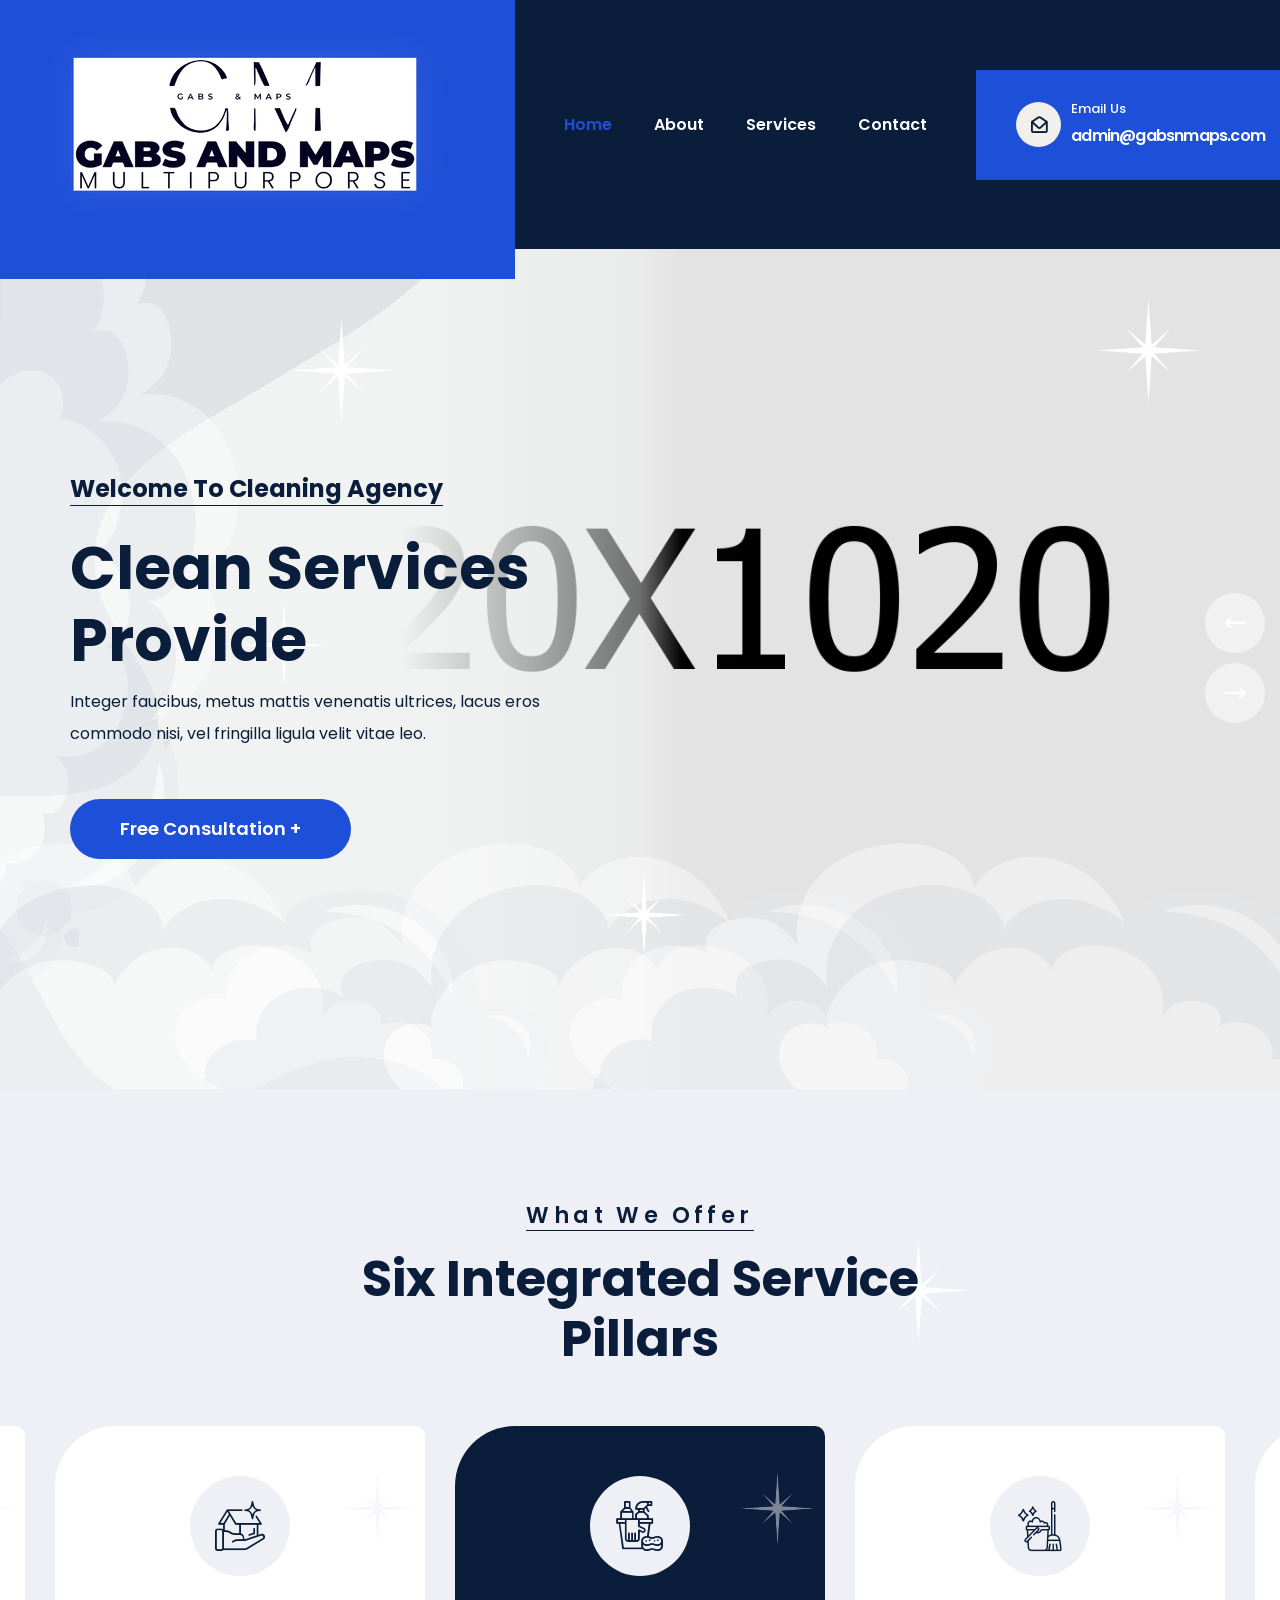
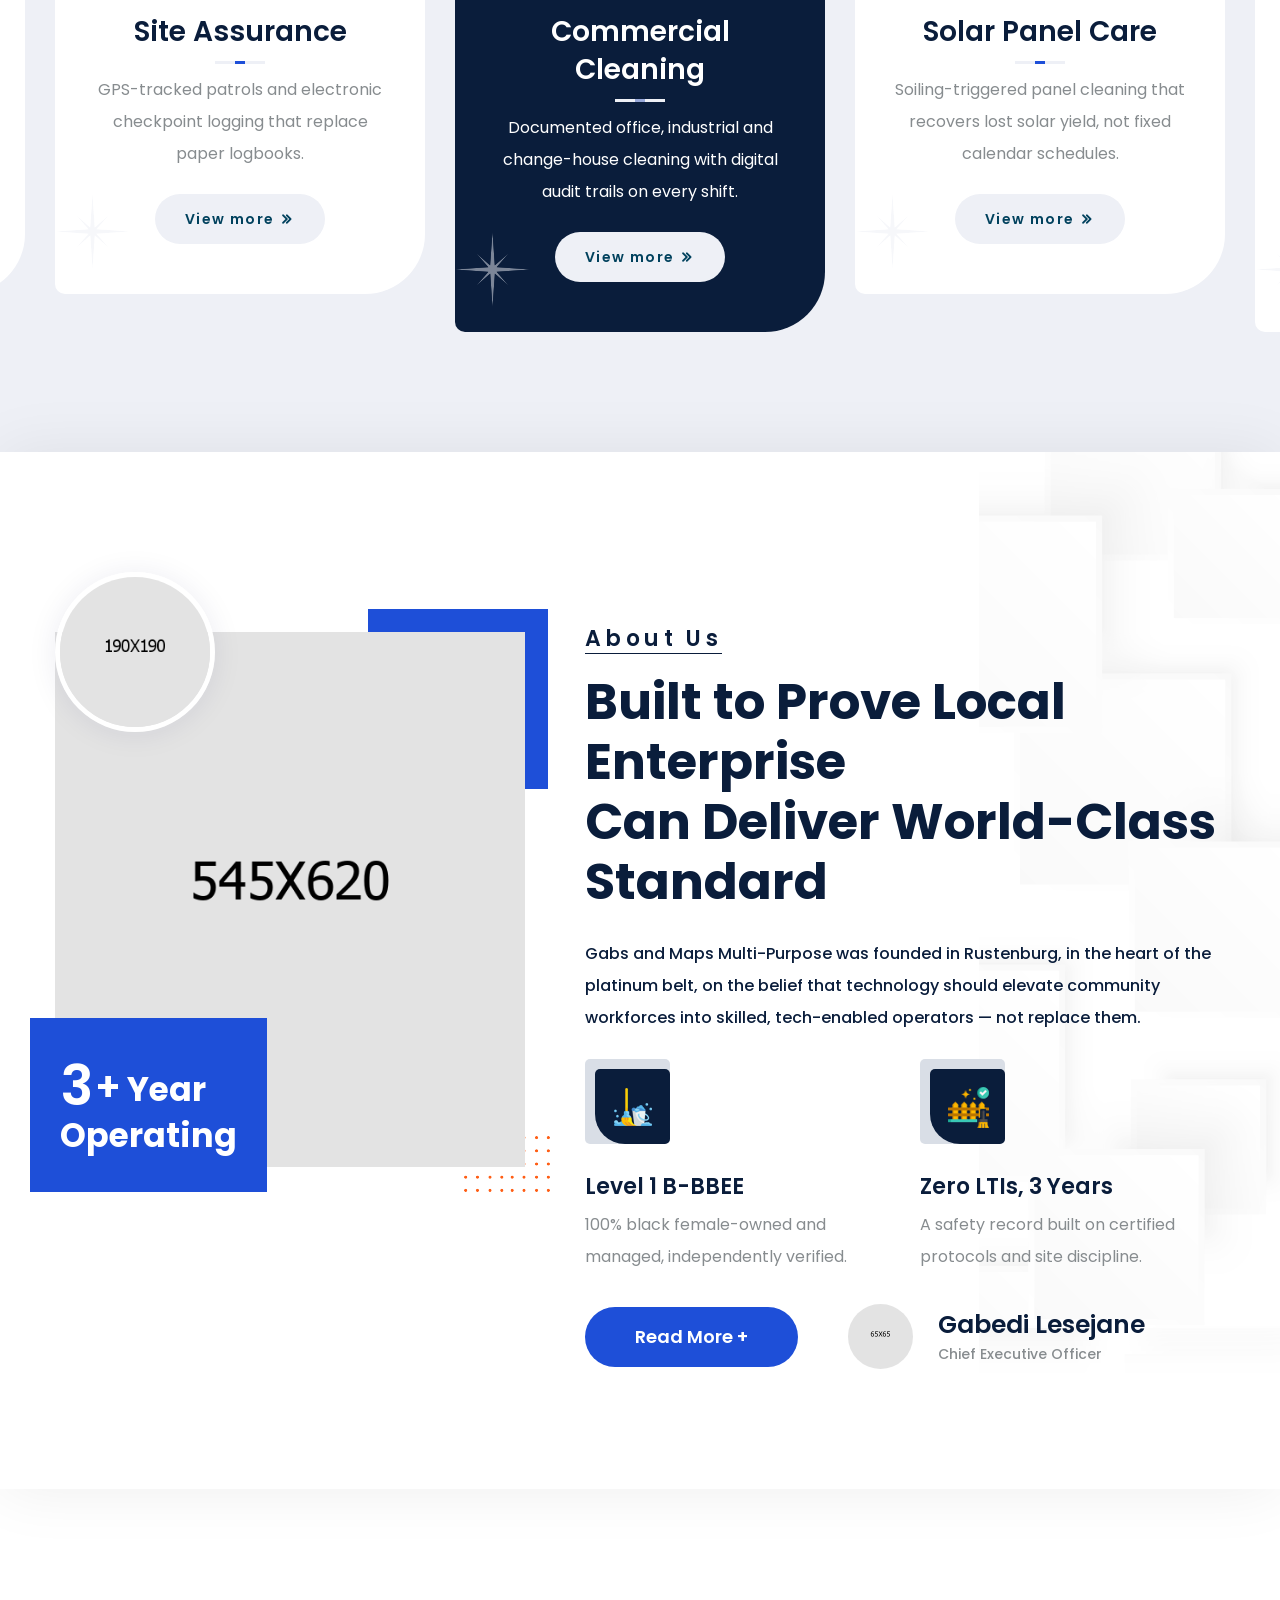
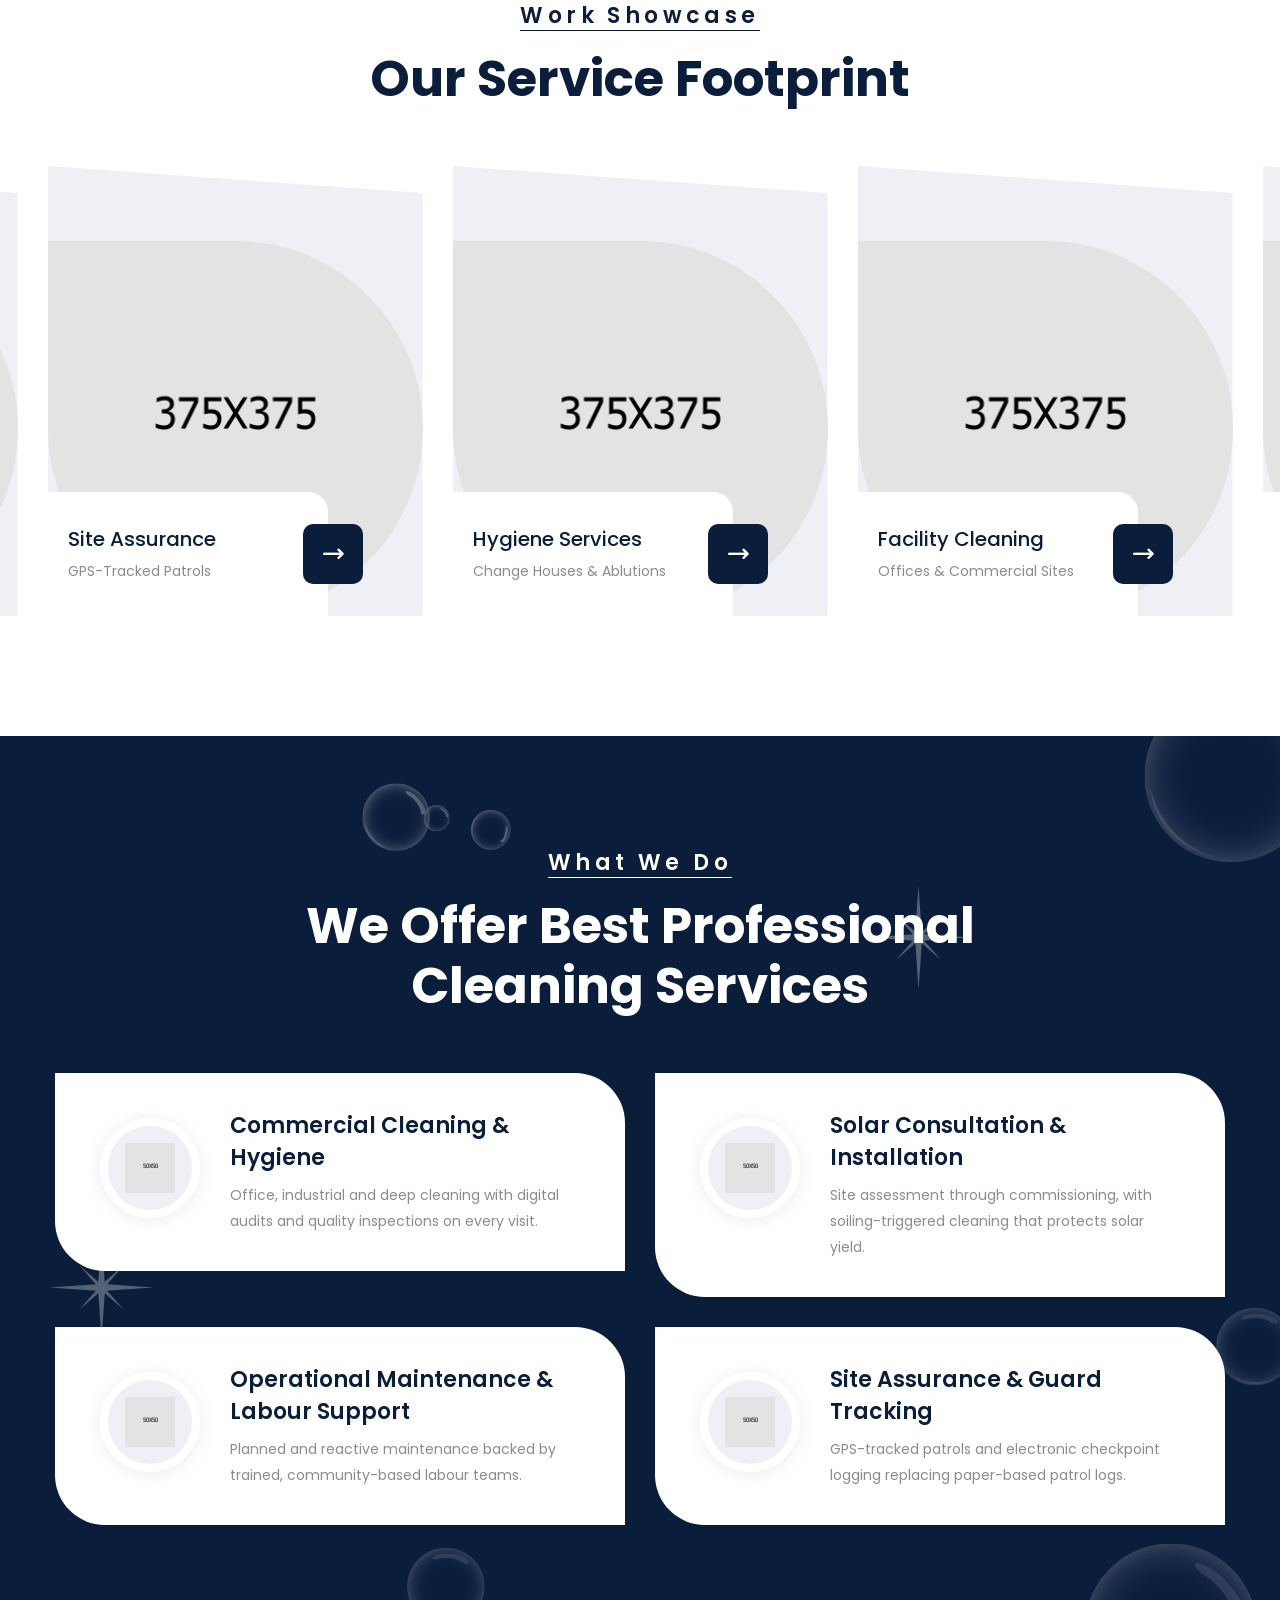
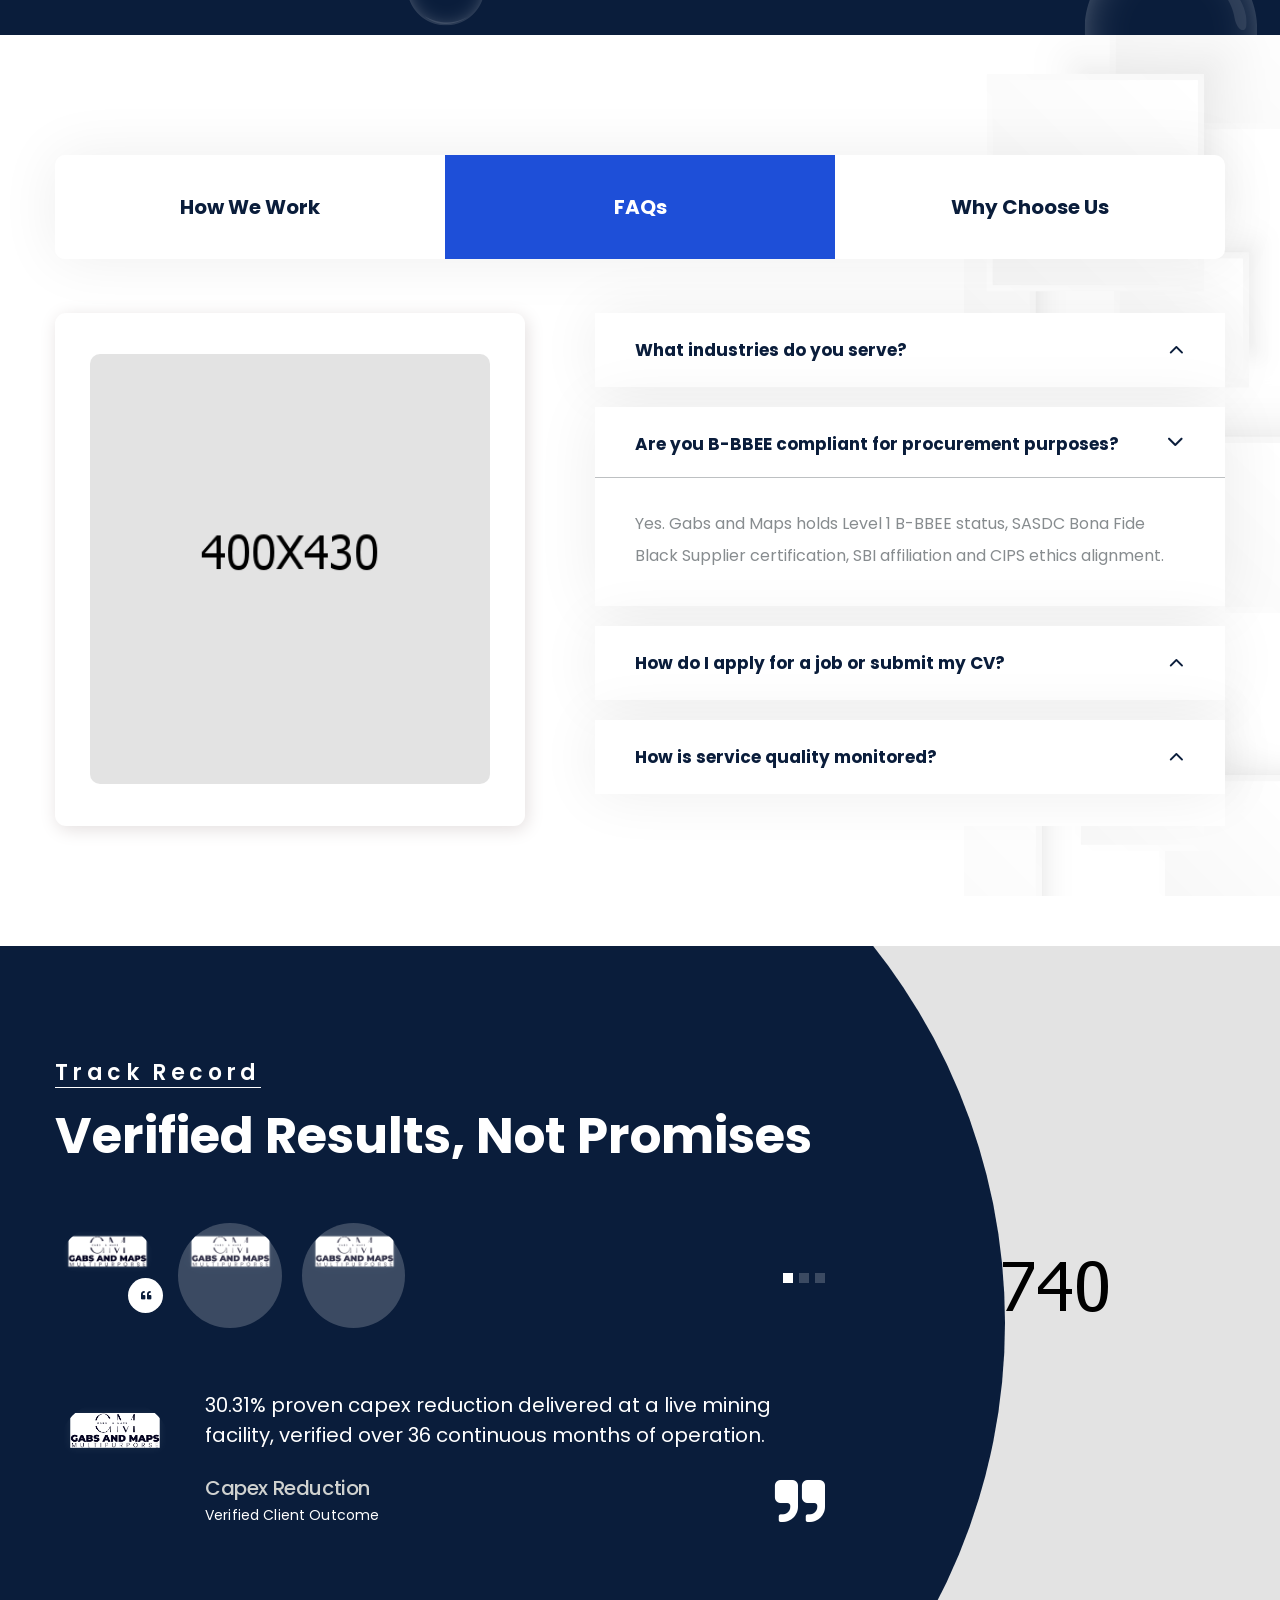
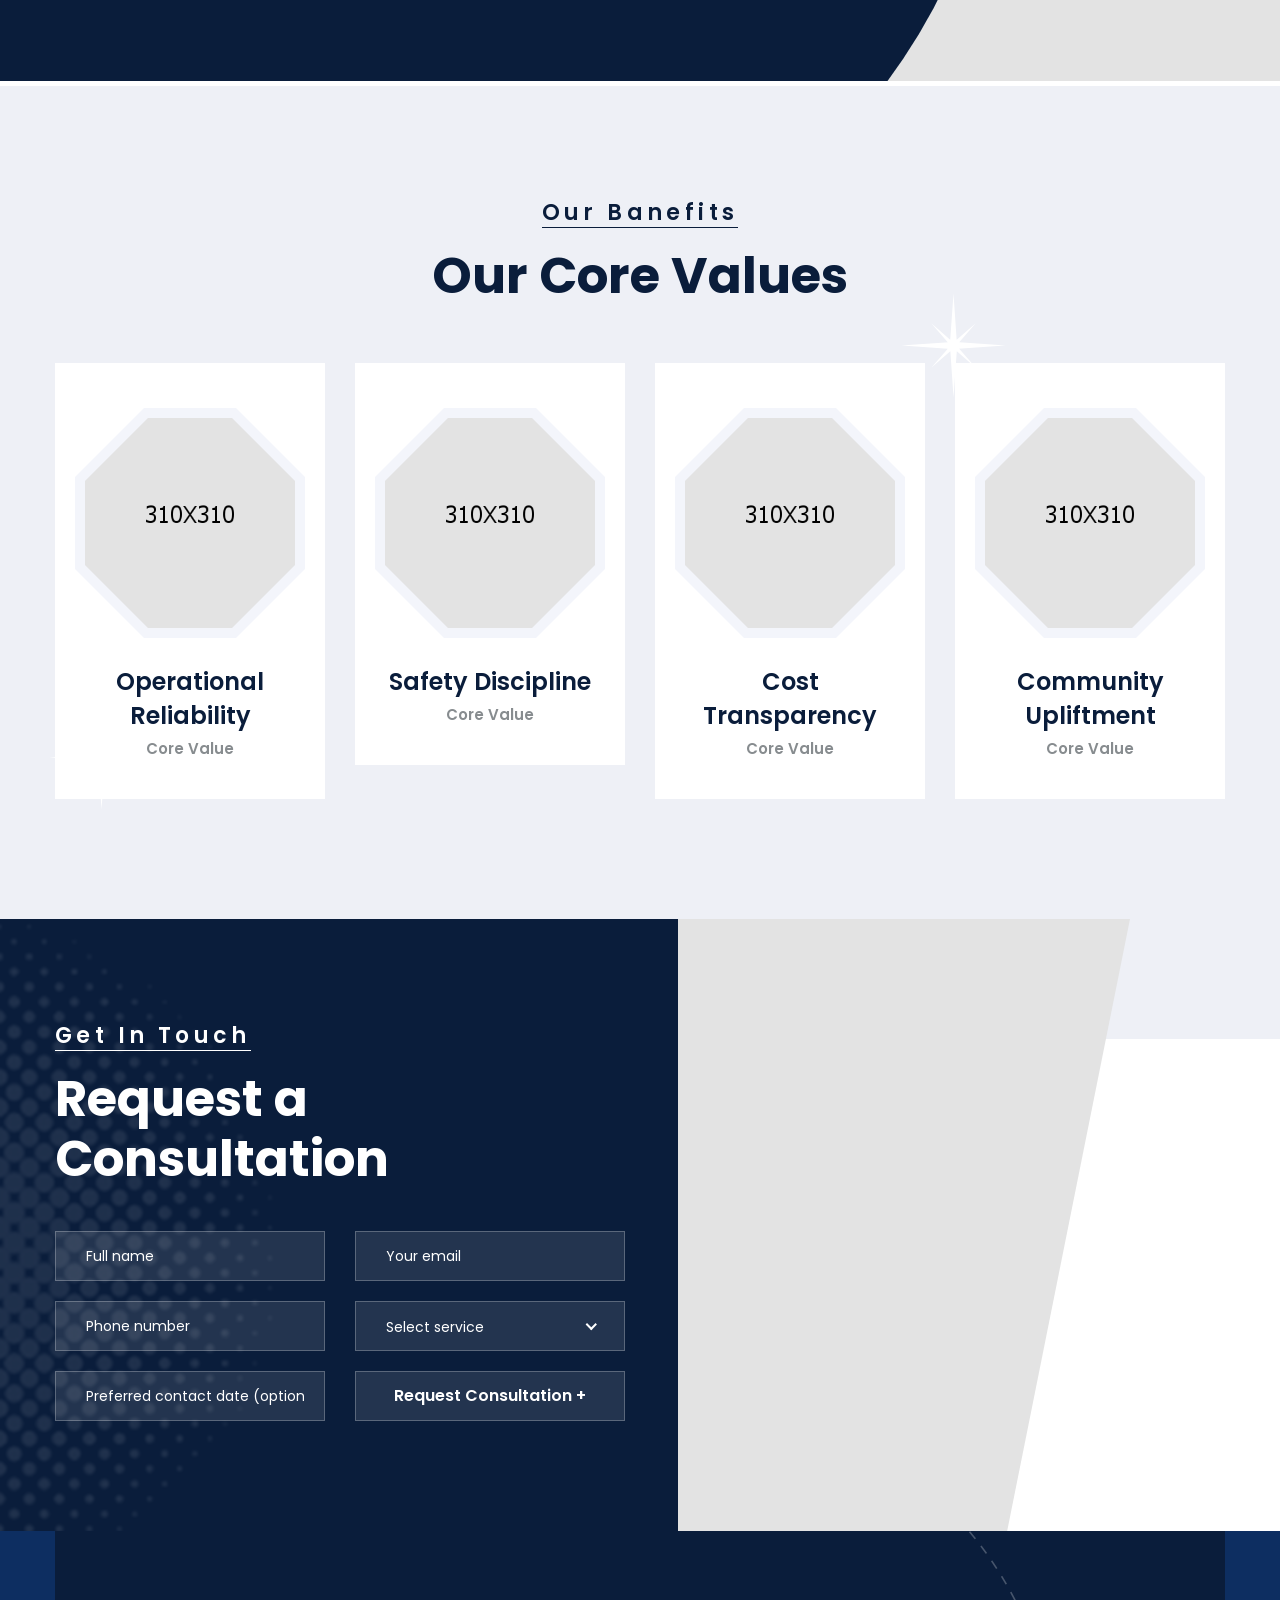
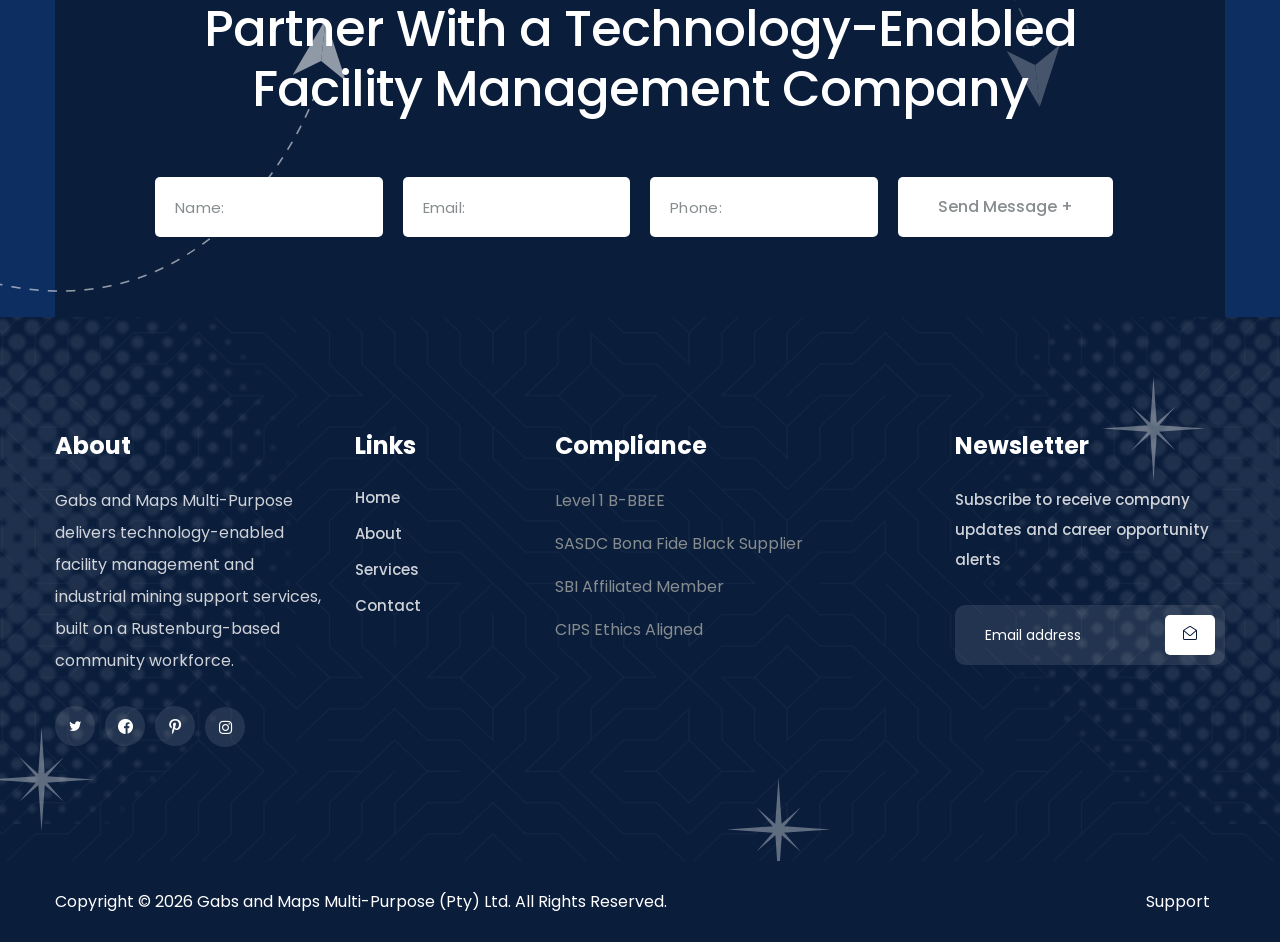
==== index.html @ ca990e1d "Initial commit: Gabs and Maps site Co-Authored-By: Claude Sonnet 5 <noreply@anthropic.com>" ====
<!DOCTYPE html>
<html lang="en">

<head>
    <meta charset="UTF-8" />
    <meta name="viewport" content="width=device-width, initial-scale=1.0" />
    <title>Gabs and Maps Multi-Purpose | Technology-Enabled Facility Management & Industrial Mining Services</title>
    <!-- Favicons Icons -->
    <link rel="apple-touch-icon" sizes="180x180" href="assets/images/favicons/apple-touch-icon.png" />
    <link rel="icon" type="image/png" sizes="32x32" href="assets/images/favicons/favicon-32x32.png" />
    <link rel="icon" type="image/png" sizes="16x16" href="assets/images/favicons/favicon-16x16.png" />
    <link rel="manifest" href="assets/images/favicons/site.webmanifest" />
    <meta name="description" content="Gabs and Maps Multi-Purpose (Pty) Ltd delivers technology-enabled facility management, industrial mining support, commercial cleaning, solar and security services from Rustenburg, South Africa." />

    <!-- fonts -->
    <link
        href="https://fonts.googleapis.com/css2?family=Open+Sans:ital,wght@0,300;0,400;0,500;0,600;0,700;0,800;1,300;1,400;1,500;1,600;1,700;1,800&family=Poppins:ital,wght@0,100;0,200;0,300;0,400;0,500;0,600;0,700;0,800;0,900;1,100;1,200;1,300;1,400;1,500;1,600;1,700;1,800;1,900&display=swap"
        rel="stylesheet">

    <link rel="stylesheet" href="assets/vendors/animate/animate.min.css" />
    <link rel="stylesheet" href="assets/vendors/animate/custom-animate.css" />
    <link rel="stylesheet" href="assets/vendors/bootstrap/css/bootstrap.min.css" />
    <link rel="stylesheet" href="assets/vendors/bootstrap-select/css/bootstrap-select.min.css" />
    <link rel="stylesheet" href="assets/vendors/bxslider/jquery.bxslider.css" />
    <link rel="stylesheet" href="assets/vendors/fontawesome/css/all.min.css" />
    <link rel="stylesheet" href="assets/vendors/jquery-magnific-popup/jquery.magnific-popup.css" />
    <link rel="stylesheet" href="assets/vendors/jquery-ui/jquery-ui.css" />
    <link rel="stylesheet" href="assets/vendors/nice-select/nice-select.css" />
    <link rel="stylesheet" href="assets/vendors/nouislider/nouislider.min.css" />
    <link rel="stylesheet" href="assets/vendors/nouislider/nouislider.pips.css" />
    <link rel="stylesheet" href="assets/vendors/odometer/odometer.min.css" />
    <link rel="stylesheet" href="assets/vendors/owl-carousel/owl.carousel.min.css" />
    <link rel="stylesheet" href="assets/vendors/owl-carousel/owl.theme.default.min.css" />
    <link rel="stylesheet" href="assets/vendors/swiper/swiper.min.css" />
    <link rel="stylesheet" href="assets/vendors/timepicker/timePicker.css" />
    <link rel="stylesheet" href="assets/vendors/tiny-slider/tiny-slider.min.css" />
    <link rel="stylesheet" href="assets/vendors/vegas/vegas.min.css" />
    <link rel="stylesheet" href="assets/vendors/thm-icons/style.css">
    <link rel="stylesheet" href="assets/vendors/slick-slider/slick.css">
    <link rel="stylesheet" href="assets/vendors/language-switcher/polyglot-language-switcher.css">

    <!-- template styles -->
    <link rel="stylesheet" href="assets/css/style.css" />
    <link rel="stylesheet" href="assets/css/responsive.css" />
    <link rel="stylesheet" href="assets/css/color-gabs.css" />

</head>


<body>

    <!-- Start Preloader -->
    <div class="loader-wrap">
        <div class="preloader">
            <div class="preloader-close">x</div>
            <div id="handle-preloader" class="handle-preloader">
                <div class="animation-preloader">
                    <div class="spinner"></div>
                    <div class="txt-loading">
                        <span data-text-preloader="g" class="letters-loading">
                            g
                        </span>
                        <span data-text-preloader="a" class="letters-loading">
                            a
                        </span>
                        <span data-text-preloader="t" class="letters-loading">
                            t
                        </span>
                        <span data-text-preloader="r" class="letters-loading">
                            r
                        </span>
                        <span data-text-preloader="e" class="letters-loading">
                            e
                        </span>
                    </div>
                </div>
            </div>
        </div>
    </div>
    <!-- End Preloader -->


    <div class="page-wrapper">
        <!--Start Main Header Two-->
        <header class="main-header main-header-two">
            <div class="main-header-two__inner">

                <nav class="main-menu main-menu-one">
                    <div class="main-menu__wrapper clearfix">
                        <div class="auto-container">
                            <div class="main-menu__wrapper-inner">


                                <div class="main-header-two__left">
                                    <div class="logo-box-two">
                                        <a href="index.html">
                                            <img src="assets/images/resources/logo-1.png" alt="Gabs and Maps Multi-Purpose" title="">
                                        </a>
                                    </div>

                                    <div class="header-search-box">
                                        <a href="#" class="main-menu__search search-toggler icon-search">
                                        </a>
                                    </div>

                                    <div class="header-one-social-links">
                                        <ul>
                                            <li><a href="#"><span class="fab fa-twitter"></span></a></li>
                                            <li><a href="#"><span class="fab fa-facebook"></span></a></li>
                                            <li><a href="#"><span class="fab fa-pinterest"></span></a></li>
                                            <li><a href="#"><span class="fab fa-instagram"></span></a>
                                            </li>
                                        </ul>
                                    </div>
                                </div>

                                <div class="main-header-two__middle">
                                    <div class="main-menu-box">
                                        <a href="#" class="mobile-nav__toggler">
                                            <i class="fa fa-bars"></i>
                                        </a>

                                        <ul class="main-menu__list">
                                            <li class="current"><a href="index.html">Home</a></li>
                                            <li><a href="about.html">About</a></li>
                                            <li><a href="services.html">Services</a></li>
                                            <li><a href="contact.html">Contact</a></li>
                                        </ul>
                                    </div>
                                </div>

                                <div class="main-header-two__right">
                                    <div class="contact-box">
                                        <div class="icon">
                                            <span class="icon-open-mail"></span>
                                        </div>
                                        <div class="text">
                                            <p>Email Us</p>
                                            <a href="mailto:admin@gabsnmaps.com">admin@gabsnmaps.com</a>
                                        </div>
                                    </div>
                                </div>

                            </div>
                        </div>
                    </div>
                </nav>

            </div>
        </header>
        <!--End Main Header Two-->


        <div class="stricky-header stricky-header--two stricked-menu main-menu">
            <div class="sticky-header__content"></div><!-- /.sticky-header__content -->
        </div><!-- /.stricky-header -->


        <!--Start Main Slider -->
        <section class="main-slider main-slider-two">
            <div class="swiper-container thm-swiper__slider" data-swiper-options='{"slidesPerView": 1, "loop": true,
                "effect": "fade",
                "pagination": {
                "el": "#main-slider-pagination",
                "type": "bullets",
                "clickable": true
                },
                "navigation": {
                "nextEl": "#main-slider__swiper-button-next",
                "prevEl": "#main-slider__swiper-button-prev"
                },
                "autoplay": {
                "delay": 5000
                }}'>
                <div class="swiper-wrapper">

                    <!--Start Main Slider Two-->
                    <div class="swiper-slide">
                        <div class="image-layer"
                            style="background-image:url(assets/images/slides/main-slider-v2-img1.jpg)">
                        </div>
                        <div class="shape1"><img src="assets/images/shapes/main-slider-v2-shape1.png" alt="#"></div>
                        <div class="shape2"><img src="assets/images/shapes/main-slider-v2-shape2.png" alt="#"></div>
                        <div class="shape3"><img src="assets/images/shapes/main-slider-v2-shape3.png" alt="#"></div>
                        <div class="shape4"><img src="assets/images/shapes/main-slider-v2-shape3.png" alt="#"></div>
                        <div class="shape5"><img src="assets/images/shapes/main-slider-v2-shape3.png" alt="#"></div>
                        <div class="shape6 rotate-me"><img src="assets/images/shapes/thm-shape1.png" alt="#"></div>
                        <div class="shape7 rotate-me"><img src="assets/images/shapes/main-slider-v2-shape4.png" alt="#">
                        </div>
                        <div class="shape8 rotate-me"><img src="assets/images/shapes/main-slider-v2-shape4.png" alt="#">
                        </div>
                        <div class="shape9 rotate-me"><img src="assets/images/shapes/thm-shape1.png" alt="#"></div>
                        <div class="container">
                            <div class="main-slider-two__content">
                                <div class="tagline">
                                    <p>Welcome To Cleaning Agency</p>
                                </div>
                                <div class="title">
                                    <h2>Clean Services <br> Provide </h2>
                                </div>
                                <div class="text">
                                    <p>Integer faucibus, metus mattis venenatis ultrices, lacus eros <br> commodo nisi,
                                        vel
                                        fringilla ligula velit vitae leo.</p>
                                </div>
                                <div class="btn-box">
                                    <a class="thm-btn" href="contact.html">
                                        <span class="txt">Free Consultation +</span>
                                    </a>
                                </div>
                            </div>
                        </div>
                    </div>
                    <!--End Main Slider Two-->

                    <!--Start Main Slider Two-->
                    <div class="swiper-slide">
                        <div class="image-layer"
                            style="background-image:url(assets/images/slides/main-slider-v2-img2.jpg)">
                        </div>
                        <div class="shape1"><img src="assets/images/shapes/main-slider-v2-shape1.png" alt="#"></div>
                        <div class="shape2"><img src="assets/images/shapes/main-slider-v2-shape2.png" alt="#"></div>
                        <div class="shape3"><img src="assets/images/shapes/main-slider-v2-shape3.png" alt="#"></div>
                        <div class="shape4"><img src="assets/images/shapes/main-slider-v2-shape3.png" alt="#"></div>
                        <div class="shape5"><img src="assets/images/shapes/main-slider-v2-shape3.png" alt="#"></div>
                        <div class="shape6 rotate-me"><img src="assets/images/shapes/thm-shape1.png" alt="#"></div>
                        <div class="shape7 rotate-me"><img src="assets/images/shapes/main-slider-v2-shape4.png" alt="#">
                        </div>
                        <div class="shape8 rotate-me"><img src="assets/images/shapes/main-slider-v2-shape4.png" alt="#">
                        </div>
                        <div class="shape9 rotate-me"><img src="assets/images/shapes/thm-shape1.png" alt="#"></div>
                        <div class="container">
                            <div class="main-slider-two__content">
                                <div class="tagline">
                                    <p>Welcome To Cleaning Agency</p>
                                </div>
                                <div class="title">
                                    <h2>Clean Services <br> Provide </h2>
                                </div>
                                <div class="text">
                                    <p>Integer faucibus, metus mattis venenatis ultrices, lacus eros <br> commodo nisi,
                                        vel
                                        fringilla ligula velit vitae leo.</p>
                                </div>
                                <div class="btn-box">
                                    <a class="thm-btn" href="contact.html">
                                        <span class="txt">Free Consultation +</span>
                                    </a>
                                </div>
                            </div>
                        </div>
                    </div>
                    <!--End Main Slider Two-->

                    <!--Start Main Slider Two-->
                    <div class="swiper-slide">
                        <div class="image-layer"
                            style="background-image:url(assets/images/slides/main-slider-v2-img1.jpg)">
                        </div>
                        <div class="shape1"><img src="assets/images/shapes/main-slider-v2-shape1.png" alt="#"></div>
                        <div class="shape2"><img src="assets/images/shapes/main-slider-v2-shape2.png" alt="#"></div>
                        <div class="shape3"><img src="assets/images/shapes/main-slider-v2-shape3.png" alt="#"></div>
                        <div class="shape4"><img src="assets/images/shapes/main-slider-v2-shape3.png" alt="#"></div>
                        <div class="shape5"><img src="assets/images/shapes/main-slider-v2-shape3.png" alt="#"></div>
                        <div class="shape6 rotate-me"><img src="assets/images/shapes/thm-shape1.png" alt="#"></div>
                        <div class="shape7 rotate-me"><img src="assets/images/shapes/main-slider-v2-shape4.png" alt="#">
                        </div>
                        <div class="shape8 rotate-me"><img src="assets/images/shapes/main-slider-v2-shape4.png" alt="#">
                        </div>
                        <div class="shape9 rotate-me"><img src="assets/images/shapes/thm-shape1.png" alt="#"></div>
                        <div class="container">
                            <div class="main-slider-two__content">
                                <div class="tagline">
                                    <p>Welcome To Cleaning Agency</p>
                                </div>
                                <div class="title">
                                    <h2>Clean Services <br> Provide </h2>
                                </div>
                                <div class="text">
                                    <p>Integer faucibus, metus mattis venenatis ultrices, lacus eros <br> commodo nisi,
                                        vel
                                        fringilla ligula velit vitae leo.</p>
                                </div>
                                <div class="btn-box">
                                    <a class="thm-btn" href="contact.html">
                                        <span class="txt">Free Consultation +</span>
                                    </a>
                                </div>
                            </div>
                        </div>
                    </div>
                    <!--End Main Slider Two-->
                </div>

                <!-- If we need navigation buttons -->
                <div class="main-slider-two__nav">
                    <div class="swiper-button-prev" id="main-slider__swiper-button-next">
                        <i class="icon-left-arrow"></i>
                    </div>
                    <div class="swiper-button-next" id="main-slider__swiper-button-prev">
                        <i class="icon-right-arrow"></i>
                    </div>
                </div>
            </div>
        </section>
        <!--End Main Slider-->


        <!--Start Feature Three-->
        <section class="feature-three">
            <div class="shape1"><img src="assets/images/shapes/thm-shape1.png" alt="#"></div>
            <div class="container-fluid">
                <div class="sec-title text-center">
                    <div class="sub-title">
                        <div class="text">
                            <span>What We Offer</span>
                        </div>
                    </div>
                    <h2>Six Integrated Service <br> Pillars</h2>
                </div>

                <div class="row">
                    <div class="col-xl-12">
                        <div class="features-three__inner">

                            <div class="owl-carousel owl-theme thm-owl__carousel feature-three__carousel"
                                data-owl-options='{
                                "loop": true,
                                "autoplay": true,
                                "margin": 30,
                                "nav": false,
                                "dots": false,
                                "smartSpeed": 500,
                                "autoplayTimeout": 10000,
                                "navText": ["<span class=\"fa fa-angle-left\"></span>","<span class=\"fa fa-angle-right\"></span>"],
                                "responsive": {
                                        "0": {
                                            "items": 1
                                        },
                                        "768": {
                                            "items": 1
                                        },
                                        "992": {
                                            "items": 1
                                        },
                                        "1200": {
                                            "items": 1
                                        }
                                    }
                                }'>


                                <!--Start Feature Three Single-->
                                <div class="feature-three__single text-center">
                                    <div class="shape1"><img src="assets/images/shapes/thm-shape2.png" alt="#"></div>
                                    <div class="shape2"><img src="assets/images/shapes/thm-shape2.png" alt="#"></div>
                                    <div class="feature-three__single-icon">
                                        <span class="icon-cleaning-1"></span>
                                    </div>
                                    <h2><a href="services.html">Commercial Cleaning</a></h2>
                                    <div class="border-box"></div>
                                    <p>Documented office, industrial and change-house cleaning with digital audit trails on every shift.</p>
                                    <div class="btn-box">
                                        <a href="services.html">View more <span class="icon-right"></span></a>
                                    </div>
                                </div>
                                <!--End Feature Three Single-->

                                <!--Start Feature Three Single-->
                                <div class="feature-three__single text-center">
                                    <div class="shape1"><img src="assets/images/shapes/thm-shape2.png" alt="#"></div>
                                    <div class="shape2"><img src="assets/images/shapes/thm-shape2.png" alt="#"></div>
                                    <div class="feature-three__single-icon">
                                        <span class="icon-oosouji"></span>
                                    </div>
                                    <h2><a href="services.html">Solar Panel Care</a></h2>
                                    <div class="border-box"></div>
                                    <p>Soiling-triggered panel cleaning that recovers lost solar yield, not fixed calendar schedules.</p>
                                    <div class="btn-box">
                                        <a href="services.html">View more <span class="icon-right"></span></a>
                                    </div>
                                </div>
                                <!--End Feature Three Single-->


                                <!--Start Feature Three Single-->
                                <div class="feature-three__single text-center">
                                    <div class="shape1"><img src="assets/images/shapes/thm-shape2.png" alt="#"></div>
                                    <div class="shape2"><img src="assets/images/shapes/thm-shape2.png" alt="#"></div>
                                    <div class="feature-three__single-icon">
                                        <span class="icon-house"></span>
                                    </div>
                                    <h2><a href="services.html">Facility Maintenance</a></h2>
                                    <div class="border-box"></div>
                                    <p>Planned and reactive maintenance backed by trained, community-based labour teams.</p>
                                    <div class="btn-box">
                                        <a href="services.html">View more <span class="icon-right"></span></a>
                                    </div>
                                </div>
                                <!--End Feature Three Single-->


                                <!--Start Feature Three Single-->
                                <div class="feature-three__single text-center">
                                    <div class="shape1"><img src="assets/images/shapes/thm-shape2.png" alt="#"></div>
                                    <div class="shape2"><img src="assets/images/shapes/thm-shape2.png" alt="#"></div>
                                    <div class="feature-three__single-icon">
                                        <span class="icon-mop"></span>
                                    </div>
                                    <h2><a href="services.html">Industrial Laundry</a></h2>
                                    <div class="border-box"></div>
                                    <p>PPE and workwear laundry treated as a safety asset, tracked garment by garment.</p>
                                    <div class="btn-box">
                                        <a href="services.html">View more <span class="icon-right"></span></a>
                                    </div>
                                </div>
                                <!--End Feature Three Single-->


                                <!--Start Feature Three Single-->
                                <div class="feature-three__single text-center">
                                    <div class="shape1"><img src="assets/images/shapes/thm-shape2.png" alt="#"></div>
                                    <div class="shape2"><img src="assets/images/shapes/thm-shape2.png" alt="#"></div>
                                    <div class="feature-three__single-icon">
                                        <span class="icon-house-1"></span>
                                    </div>
                                    <h2><a href="services.html">Site Assurance</a></h2>
                                    <div class="border-box"></div>
                                    <p>GPS-tracked patrols and electronic checkpoint logging that replace paper logbooks.</p>
                                    <div class="btn-box">
                                        <a href="services.html">View more <span class="icon-right"></span></a>
                                    </div>
                                </div>
                                <!--End Feature Three Single-->
                            </div>
                        </div>
                    </div>
                </div>
            </div>
        </section>
        <!--End Feature Three-->

        <!--Start About Two-->
        <section class="about-two">
            <div class="about-two__bg" style="background-image: url(assets/images/pattern/about-v2-pattern.png);"></div>
            <div class="container">
                <div class="row">

                    <!--Start About Two Img-->
                    <div class="col-xl-5">
                        <div class="about-two__img">
                            <div class="shape1 float-bob-y"></div>
                            <div class="shape2 float-bob-y"><img src="assets/images/shapes/about-v2-shape1.png" alt="#">
                            </div>
                            <div class="about-two__img1">
                                <img src="assets/images/about/about-v2-img1.jpg" alt="#">
                                <div class="counter-box">
                                    <h2> <span class="odometer" data-count="3">00</span> <span class="plus">+</span>
                                        <span class="text">Year <br> Operating</span>
                                    </h2>
                                </div>
                            </div>
                            <div class="about-two__img2 zoom-fade">
                                <img src="assets/images/about/about-v2-img4.jpg" alt="#">
                            </div>
                        </div>
                    </div>
                    <!--End About Two Img-->



                    <!--Start About Two Content-->
                    <div class="col-xl-7">
                        <div class="about-two__content">
                            <div class="sec-title">
                                <div class="sub-title">
                                    <div class="text">
                                        <span>About Us</span>
                                    </div>
                                </div>
                                <h2>Built to Prove Local Enterprise <br> Can Deliver World-Class Standard</h2>
                            </div>
                            <div class="about-two__content-text">
                                <p>Gabs and Maps Multi-Purpose was founded in Rustenburg, in the heart of the platinum
                                    belt, on the belief that technology should elevate community workforces into
                                    skilled, tech-enabled operators &mdash; not replace them.</p>
                            </div>
                            <div class="about-two__content-text2">
                                <div class="row">
                                    <div class="col-xl-6 col-lg-6 col-md-6">
                                        <div class="about-two__content-text2-single">
                                            <div class="img-box">
                                                <img src="assets/images/about/about-v2-img2.jpg" alt="#">
                                            </div>

                                            <div class="text-box">
                                                <h3><a href="about.html">Level 1 B-BBEE</a></h3>
                                                <p>100% black female-owned and managed, independently verified.</p>
                                            </div>
                                        </div>
                                    </div>

                                    <div class="col-xl-6 col-lg-6 col-md-6">
                                        <div class="about-two__content-text2-single">
                                            <div class="img-box">
                                                <img src="assets/images/about/about-v2-img3.jpg" alt="#">
                                            </div>

                                            <div class="text-box">
                                                <h3><a href="about.html">Zero LTIs, 3 Years</a></h3>
                                                <p>A safety record built on certified protocols and site discipline.</p>
                                            </div>
                                        </div>
                                    </div>
                                </div>
                            </div>

                            <div class="about-two__content-text3">
                                <div class="btn-box">
                                    <a class="thm-btn" href="about.html">
                                        <span class="txt">Read More +</span>
                                    </a>
                                </div>

                                <div class="about-two__client-info-box">
                                    <div class="img-box">
                                        <img src="assets/images/about/about-v1-img3.jpg" alt="#">
                                    </div>
                                    <div class="title-box">
                                        <h3>Gabedi Lesejane</h3>
                                        <p>Chief Executive Officer</p>
                                    </div>
                                </div>
                            </div>
                        </div>
                    </div>
                    <!--End About Two Content-->
                </div>
            </div>
        </section>
        <!--End About Two-->


        <!--Start Gallery One-->
        <section class="gallery-one">
            <div class="container-fluid">
                <div class="sec-title text-center">
                    <div class="sub-title">
                        <div class="text">
                            <span>Work Showcase</span>
                        </div>
                    </div>
                    <h2>Our Service Footprint</h2>
                </div>
                <div class="row">
                    <div class="col-xl-12">
                        <div class="gallery-one__inner">

                            <div class="owl-carousel owl-theme thm-owl__carousel gallery-one__carousel"
                                data-owl-options='{
                                "loop": true,
                                "autoplay": true,
                                "margin": 30,
                                "nav": false,
                                "dots": false,
                                "smartSpeed": 500,
                                "autoplayTimeout": 10000,
                                "navText": ["<span class=\"fa fa-angle-left\"></span>","<span class=\"fa fa-angle-right\"></span>"],
                                "responsive": {
                                        "0": {
                                            "items": 1
                                        },
                                        "768": {
                                            "items": 1
                                        },
                                        "992": {
                                            "items": 1
                                        },
                                        "1200": {
                                            "items": 1
                                        }
                                    }
                                }'>

                                <!--Start Gallery One Single-->
                                <div class="gallery-one__single">
                                    <div class="gallery-one__single-img">
                                        <div class="inner">
                                            <img src="assets/images/resources/gallery-v1-img1.jpg" alt="#">
                                        </div>

                                        <div class="content-box">
                                            <h3><a href="services.html">Hygiene Services</a></h3>
                                            <p>Change Houses &amp; Ablutions</p>
                                        </div>

                                        <div class="btn-box">
                                            <a href="services.html"><span class="icon-right-arrow"></span></a>
                                        </div>
                                    </div>
                                </div>
                                <!--End Gallery One Single-->

                                <!--Start Gallery One Single-->
                                <div class="gallery-one__single">
                                    <div class="gallery-one__single-img">
                                        <div class="inner">
                                            <img src="assets/images/resources/gallery-v1-img2.jpg" alt="#">
                                        </div>

                                        <div class="content-box">
                                            <h3><a href="services.html">Facility Cleaning</a></h3>
                                            <p>Offices &amp; Commercial Sites</p>
                                        </div>

                                        <div class="btn-box">
                                            <a href="services.html"><span class="icon-right-arrow"></span></a>
                                        </div>
                                    </div>
                                </div>
                                <!--End Gallery One Single-->


                                <!--Start Gallery One Single-->
                                <div class="gallery-one__single">
                                    <div class="gallery-one__single-img">
                                        <div class="inner">
                                            <img src="assets/images/resources/gallery-v1-img3.jpg" alt="#">
                                        </div>

                                        <div class="content-box">
                                            <h3><a href="services.html">Site Cleaning Teams</a></h3>
                                            <p>Community-Based Workforce</p>
                                        </div>

                                        <div class="btn-box">
                                            <a href="services.html"><span class="icon-right-arrow"></span></a>
                                        </div>
                                    </div>
                                </div>
                                <!--End Gallery One Single-->


                                <!--Start Gallery One Single-->
                                <div class="gallery-one__single">
                                    <div class="gallery-one__single-img">
                                        <div class="inner">
                                            <img src="assets/images/resources/gallery-v1-img4.jpg" alt="#">
                                        </div>

                                        <div class="content-box">
                                            <h3><a href="services.html">Solar Panel Care</a></h3>
                                            <p>Yield-Optimised Servicing</p>
                                        </div>

                                        <div class="btn-box">
                                            <a href="services.html"><span class="icon-right-arrow"></span></a>
                                        </div>
                                    </div>
                                </div>
                                <!--End Gallery One Single-->


                                <!--Start Gallery One Single-->
                                <div class="gallery-one__single">
                                    <div class="gallery-one__single-img">
                                        <div class="inner">
                                            <img src="assets/images/resources/gallery-v1-img5.jpg" alt="#">
                                        </div>

                                        <div class="content-box">
                                            <h3><a href="services.html">Site Assurance</a></h3>
                                            <p>GPS-Tracked Patrols</p>
                                        </div>

                                        <div class="btn-box">
                                            <a href="services.html"><span class="icon-right-arrow"></span></a>
                                        </div>
                                    </div>
                                </div>
                                <!--End Gallery One Single-->
                            </div>
                        </div>
                    </div>
                </div>
            </div>
        </section>
        <!--End Gallery One-->


        <!--Start Services Two-->
        <section class="services-two">
            <div class="shape1 rotate-me"><img src="assets/images/shapes/thm-shape1.png" alt="#"></div>
            <div class="shape2 rotate-me"><img src="assets/images/shapes/thm-shape1.png" alt="#"></div>
            <div class="shape3 float-bob-y"><img src="assets/images/shapes/bubbles-four.png" alt="#"></div>
            <div class="shape4"><img src="assets/images/shapes/bubbles-six.png" alt="#"></div>
            <div class="shape5"><img src="assets/images/shapes/bubbles-two.png" alt="#"></div>
            <div class="shape6"><img src="assets/images/shapes/bubbles-two.png" alt="#"></div>
            <div class="shape7 float-bob-y"><img src="assets/images/shapes/bubbles-five.png" alt="#"></div>
            <div class="shape8 zoominout"><img src="assets/images/shapes/bubbles-five.png" alt="#"></div>
            <div class="container">
                <div class="sec-title text-center">
                    <div class="sub-title">
                        <div class="text">
                            <span>What We Do</span>
                        </div>
                    </div>
                    <h2>We Offer Best Professional <br> Cleaning Services</h2>
                </div>

                <div class="row">
                    <!--Start Services Two Single-->
                    <div class="col-xl-6 col-lg-6 col-md-6 wow animated fadeInUp" data-wow-delay="0.1s">
                        <div class="services-two__single">
                            <div class="inner">
                                <div class="img-box">
                                    <img src="assets/images/resources/services-v2-img1.png" alt="#">
                                </div>
                                <div class="content-box">
                                    <h2><a href="services.html">Commercial Cleaning &amp; Hygiene</a></h2>
                                    <p>Office, industrial and deep cleaning with digital audits and quality inspections on every visit.</p>
                                </div>
                            </div>
                        </div>
                    </div>
                    <!--End Services Two Single-->

                    <!--Start Services Two Single-->
                    <div class="col-xl-6 col-lg-6 col-md-6 wow animated fadeInUp" data-wow-delay="0.2s">
                        <div class="services-two__single">
                            <div class="inner">
                                <div class="img-box">
                                    <img src="assets/images/resources/services-v2-img2.png" alt="#">
                                </div>
                                <div class="content-box">
                                    <h2><a href="services.html">Solar Consultation &amp; Installation</a></h2>
                                    <p>Site assessment through commissioning, with soiling-triggered cleaning that protects solar yield.</p>
                                </div>
                            </div>
                        </div>
                    </div>
                    <!--End Services Two Single-->

                    <!--Start Services Two Single-->
                    <div class="col-xl-6 col-lg-6 col-md-6 wow animated fadeInUp" data-wow-delay="0.3s">
                        <div class="services-two__single">
                            <div class="inner">
                                <div class="img-box">
                                    <img src="assets/images/resources/services-v2-img3.png" alt="#">
                                </div>
                                <div class="content-box">
                                    <h2><a href="services.html">Operational Maintenance &amp; Labour Support</a></h2>
                                    <p>Planned and reactive maintenance backed by trained, community-based labour teams.</p>
                                </div>
                            </div>
                        </div>
                    </div>
                    <!--End Services Two Single-->

                    <!--Start Services Two Single-->
                    <div class="col-xl-6 col-lg-6 col-md-6 wow animated fadeInUp" data-wow-delay="0.4s">
                        <div class="services-two__single">
                            <div class="inner">
                                <div class="img-box">
                                    <img src="assets/images/resources/services-v2-img4.png" alt="#">
                                </div>
                                <div class="content-box">
                                    <h2><a href="services.html">Site Assurance &amp; Guard Tracking</a></h2>
                                    <p>GPS-tracked patrols and electronic checkpoint logging replacing paper-based patrol logs.</p>
                                </div>
                            </div>
                        </div>
                    </div>
                    <!--End Services Two Single-->
                </div>
            </div>
        </section>
        <!--End Services Two-->

        <!--Start Banefits One-->
        <section class="banefits-one">
            <div class="banefits-one__pattern"
                style="background-image: url(assets/images/pattern/banefits-v1-pattern.png);"></div>
            <div class="container">
                <div class="row">
                    <div class="col-xl-12">
                        <div class="banefits-one-inner">
                            <div class="banefits-one__tab-box tabs-box">
                                <ul class="tab-buttons clearfix list-unstyled">
                                    <li data-tab="#work" class="tab-btn"><span>How We Work</span></li>
                                    <li data-tab="#faq" class="tab-btn active-btn"><span>FAQs</span>
                                    </li>
                                    <li data-tab="#choose" class="tab-btn"><span>Why Choose Us</span></li>
                                </ul>

                                <div class="tabs-content">
                                    <!--Start Tab-->
                                    <div class="tab" id="work">
                                        <div class="tabs-content__inner">
                                            <div class="row">
                                                <div class="col-xl-5 col-lg-6">
                                                    <div class="tabs-content__img">
                                                        <div class="inner">
                                                            <img src="assets/images/resources/banefits-v1-img1.jpg"
                                                                alt="#">
                                                        </div>
                                                    </div>
                                                </div>

                                                <div class="col-xl-7 col-lg-6">
                                                    <div class="tabs-content__content">
                                                        <div class="tabs-content__content-accordion">
                                                            <ul class="accordion-box">
                                                                <li class="accordion block">
                                                                    <div class="acc-btn">
                                                                        <div class="icon-outer">
                                                                            <i class="icon-up-arrow"></i>
                                                                        </div>
                                                                        <h3>
                                                                            Data Collection &amp; Monitoring
                                                                        </h3>
                                                                    </div>
                                                                    <div class="acc-content">
                                                                        <p>IoT sensors, GPS devices and digital inspection forms capture facility and field data in real time.</p>
                                                                    </div>
                                                                </li>

                                                                <li class="accordion block active-block">
                                                                    <div class="acc-btn active">
                                                                        <div class="icon-outer">
                                                                            <i class="icon-up-arrow"></i>
                                                                        </div>
                                                                        <h3>
                                                                            Analysis &amp; Work Instruction
                                                                        </h3>
                                                                    </div>
                                                                    <div class="acc-content current">
                                                                        <p>Our platform applies predictive algorithms and generates work orders at the optimal moment.</p>
                                                                    </div>
                                                                </li>

                                                                <li class="accordion block">
                                                                    <div class="acc-btn">
                                                                        <div class="icon-outer">
                                                                            <i class="icon-up-arrow"></i>
                                                                        </div>
                                                                        <h3>
                                                                            Field Intervention &amp; Verification
                                                                        </h3>
                                                                    </div>
                                                                    <div class="acc-content">
                                                                        <p>Trained community-based teams carry out the work, logging completion with photos and GPS data.</p>
                                                                    </div>
                                                                </li>

                                                                <li class="accordion block mb0">
                                                                    <div class="acc-btn">
                                                                        <div class="icon-outer">
                                                                            <i class="icon-up-arrow"></i>
                                                                        </div>
                                                                        <h3>
                                                                            Client Reporting
                                                                        </h3>
                                                                    </div>
                                                                    <div class="acc-content">
                                                                        <p>Every intervention feeds into cloud-based dashboards, giving clients a documented, auditable trail.</p>
                                                                    </div>
                                                                </li>
                                                            </ul>
                                                        </div>
                                                    </div>
                                                </div>
                                            </div>
                                        </div>
                                    </div>
                                    <!--End Tab-->

                                    <!--Start Tab-->
                                    <div class="tab active-tab" id="faq">
                                        <div class="tabs-content__inner">
                                            <div class="row">
                                                <div class="col-xl-5 col-lg-6">
                                                    <div class="tabs-content__img">
                                                        <div class="inner">
                                                            <img src="assets/images/resources/banefits-v1-img1.jpg"
                                                                alt="#">
                                                        </div>
                                                    </div>
                                                </div>

                                                <div class="col-xl-7 col-lg-6">
                                                    <div class="tabs-content__content">
                                                        <div class="tabs-content__content-accordion">
                                                            <ul class="accordion-box">
                                                                <li class="accordion block">
                                                                    <div class="acc-btn">
                                                                        <div class="icon-outer">
                                                                            <i class="icon-up-arrow"></i>
                                                                        </div>
                                                                        <h3>
                                                                            What industries do you serve?
                                                                        </h3>
                                                                    </div>
                                                                    <div class="acc-content">
                                                                        <p>Mining, commercial property, industrial facilities, renewable energy, manufacturing, warehousing, public sector, education and healthcare facilities.</p>
                                                                    </div>
                                                                </li>

                                                                <li class="accordion block active-block">
                                                                    <div class="acc-btn active">
                                                                        <div class="icon-outer">
                                                                            <i class="icon-up-arrow"></i>
                                                                        </div>
                                                                        <h3>
                                                                            Are you B-BBEE compliant for procurement purposes?
                                                                        </h3>
                                                                    </div>
                                                                    <div class="acc-content current">
                                                                        <p>Yes. Gabs and Maps holds Level 1 B-BBEE status, SASDC Bona Fide Black Supplier certification, SBI affiliation and CIPS ethics alignment.</p>
                                                                    </div>
                                                                </li>

                                                                <li class="accordion block">
                                                                    <div class="acc-btn">
                                                                        <div class="icon-outer">
                                                                            <i class="icon-up-arrow"></i>
                                                                        </div>
                                                                        <h3>
                                                                            How do I apply for a job or submit my CV?
                                                                        </h3>
                                                                    </div>
                                                                    <div class="acc-content">
                                                                        <p>Visit our Careers section to view current vacancies, or submit a general CV if no suitable role is currently listed.</p>
                                                                    </div>
                                                                </li>

                                                                <li class="accordion block mb0">
                                                                    <div class="acc-btn">
                                                                        <div class="icon-outer">
                                                                            <i class="icon-up-arrow"></i>
                                                                        </div>
                                                                        <h3>
                                                                            How is service quality monitored?
                                                                        </h3>
                                                                    </div>
                                                                    <div class="acc-content">
                                                                        <p>Through digital inspection checklists, photographic evidence and supervisor audits, reported back to clients on a documented schedule.</p>
                                                                    </div>
                                                                </li>
                                                            </ul>
                                                        </div>
                                                    </div>
                                                </div>
                                            </div>
                                        </div>
                                    </div>
                                    <!--End Tab-->

                                    <!--Start Tab-->
                                    <div class="tab" id="choose">
                                        <div class="tabs-content__inner">
                                            <div class="row">
                                                <div class="col-xl-5 col-lg-6">
                                                    <div class="tabs-content__img">
                                                        <div class="inner">
                                                            <img src="assets/images/resources/banefits-v1-img1.jpg"
                                                                alt="#">
                                                        </div>
                                                    </div>
                                                </div>

                                                <div class="col-xl-7 col-lg-6">
                                                    <div class="tabs-content__content">
                                                        <div class="tabs-content__content-accordion">
                                                            <ul class="accordion-box">
                                                                <li class="accordion block">
                                                                    <div class="acc-btn">
                                                                        <div class="icon-outer">
                                                                            <i class="icon-up-arrow"></i>
                                                                        </div>
                                                                        <h3>
                                                                            Level 1 B-BBEE
                                                                        </h3>
                                                                    </div>
                                                                    <div class="acc-content">
                                                                        <p>Maximum procurement recognition, independently verified &mdash; 100% black female-owned and managed.</p>
                                                                    </div>
                                                                </li>

                                                                <li class="accordion block active-block">
                                                                    <div class="acc-btn active">
                                                                        <div class="icon-outer">
                                                                            <i class="icon-up-arrow"></i>
                                                                        </div>
                                                                        <h3>
                                                                            Community-Rooted Workforce
                                                                        </h3>
                                                                    </div>
                                                                    <div class="acc-content current">
                                                                        <p>Our team is recruited directly from the Rustenburg community and trained continuously on our technology platforms.</p>
                                                                    </div>
                                                                </li>

                                                                <li class="accordion block">
                                                                    <div class="acc-btn">
                                                                        <div class="icon-outer">
                                                                            <i class="icon-up-arrow"></i>
                                                                        </div>
                                                                        <h3>
                                                                            Technology-Enabled Operations
                                                                        </h3>
                                                                    </div>
                                                                    <div class="acc-content">
                                                                        <p>IoT, GPS and digital inspection systems across every service pillar &mdash; improving productivity without replacing our people.</p>
                                                                    </div>
                                                                </li>

                                                                <li class="accordion block mb0">
                                                                    <div class="acc-btn">
                                                                        <div class="icon-outer">
                                                                            <i class="icon-up-arrow"></i>
                                                                        </div>
                                                                        <h3>
                                                                            Transparent Reporting
                                                                        </h3>
                                                                    </div>
                                                                    <div class="acc-content">
                                                                        <p>Documented, auditable service delivery with a track record of zero Lost Time Injuries across three years of operation.</p>
                                                                    </div>
                                                                </li>
                                                            </ul>
                                                        </div>
                                                    </div>
                                                </div>
                                            </div>
                                        </div>
                                    </div>
                                    <!--End Tab-->
                                </div>
                            </div>
                        </div>
                    </div>
                </div>
            </div>
        </section>
        <!--End Banefits One-->


        <!--Start Testimonial Two-->
        <section class="testimonial-two">
            <div class="testimonial-two__img7 wow slideInRight" data-wow-delay="500ms" data-wow-duration="2500ms"><img
                    src="assets/images/testimonial/testimonials-v2-7.png" alt="#"></div>
            <div class="container">
                <div class="row">
                    <!--Start Testimonial Two Content-->
                    <div class="col-xl-8">
                        <div class="testimonial-two__content">
                            <div class="shape1"></div>
                            <div class="sec-title">
                                <div class="sub-title">
                                    <div class="text">
                                        <span>Track Record</span>
                                    </div>
                                </div>
                                <h2>Verified Results, Not Promises</h2>
                            </div>


                            <div class="swiper-container" id="testimonial-two__thumb">
                                <div class="swiper-wrapper">

                                    <div class="swiper-slide">
                                        <div class="testimonial-two__img">
                                            <div class="inner">
                                                <img src="assets/images/resources/logo-1.png" alt="Gabs and Maps Multi-Purpose">
                                            </div>
                                            <div class="icon">
                                                <span class="fa fa-quote-left"></span>
                                            </div>
                                        </div>
                                    </div><!-- /.swiper-slide -->

                                    <div class="swiper-slide">
                                        <div class="testimonial-two__img">
                                            <div class="inner">
                                                <img src="assets/images/resources/logo-1.png" alt="Gabs and Maps Multi-Purpose">
                                            </div>
                                            <div class="icon">
                                                <span class="fa fa-quote-left"></span>
                                            </div>
                                        </div>
                                    </div><!-- /.swiper-slide -->

                                    <div class="swiper-slide">
                                        <div class="testimonial-two__img">
                                            <div class="inner">
                                                <img src="assets/images/resources/logo-1.png" alt="Gabs and Maps Multi-Purpose">
                                            </div>
                                            <div class="icon">
                                                <span class="fa fa-quote-left"></span>
                                            </div>
                                        </div>
                                    </div><!-- /.swiper-slide -->
                                </div>
                            </div>


                            <div class="testimonial-two__content-box">
                                <div class="swiper-container" id="testimonial-two__carousel">
                                    <div class="swiper-wrapper">
                                        <!--Start Swiper Slide-->
                                        <div class="swiper-slide">
                                            <div class="testimonial-two__content-box-single">
                                                <div class="inner">
                                                    <div class="icon-box">
                                                        <span class="icon-right-quotation-mark"></span>
                                                    </div>
                                                    <div class="img-box">
                                                        <img src="assets/images/resources/logo-1.png"
                                                            alt="Gabs and Maps Multi-Purpose" />
                                                    </div>

                                                    <div class="content-box">
                                                        <h4>30.31% proven capex reduction delivered at a live mining facility,
                                                            verified over 36 continuous months of operation.</h4>

                                                        <div class="name">
                                                            <h4>Capex Reduction</h4>
                                                            <span>Verified Client Outcome</span>
                                                        </div>
                                                    </div>
                                                </div>
                                            </div>
                                        </div>
                                        <!--End Swiper Slide-->

                                        <!--Start Swiper Slide-->
                                        <div class="swiper-slide">
                                            <div class="testimonial-two__content-box-single">
                                                <div class="inner">
                                                    <div class="icon-box">
                                                        <span class="icon-right-quotation-mark"></span>
                                                    </div>
                                                    <div class="img-box">
                                                        <img src="assets/images/resources/logo-1.png"
                                                            alt="Gabs and Maps Multi-Purpose" />
                                                    </div>

                                                    <div class="content-box">
                                                        <h4>Zero Lost Time Injuries across three years of continuous operations,
                                                            in an industry where injury is too often accepted as inevitable.</h4>

                                                        <div class="name">
                                                            <h4>Safety Record</h4>
                                                            <span>Company-Wide, 3 Years</span>
                                                        </div>
                                                    </div>
                                                </div>
                                            </div>
                                        </div>
                                        <!--End Swiper Slide-->

                                        <!--Start Swiper Slide-->
                                        <div class="swiper-slide">
                                            <div class="testimonial-two__content-box-single">
                                                <div class="inner">
                                                    <div class="icon-box">
                                                        <span class="icon-right-quotation-mark"></span>
                                                    </div>
                                                    <div class="img-box">
                                                        <img src="assets/images/resources/logo-1.png"
                                                            alt="Gabs and Maps Multi-Purpose" />
                                                    </div>

                                                    <div class="content-box">
                                                        <h4>R3.5 million in verified cost savings returned directly to our first
                                                            major mining client's bottom line.</h4>

                                                        <div class="name">
                                                            <h4>R3.5M Verified Savings</h4>
                                                            <span>Mining Sector Client</span>
                                                        </div>
                                                    </div>
                                                </div>
                                            </div>
                                        </div>
                                        <!--End Swiper Slide-->
                                    </div>
                                </div>
                                <div id="testimonial-two__carousel-pagination"></div>
                                <!-- /#Testimonials Two Carousel Pagination -->
                            </div>
                        </div>
                    </div>
                    <!--End Testimonial One Content-->
                </div>
            </div>
        </section>
        <!--End Testimonial Two-->

        <!--Start Banefits Two-->
        <section class="banefits-two">
            <div class="shape1 rotate-me"><img src="assets/images/shapes/thm-shape1.png" alt="#"></div>
            <div class="shape2 rotate-me"><img src="assets/images/shapes/thm-shape1.png" alt="#"></div>
            <div class="container">
                <div class="sec-title text-center">
                    <div class="sub-title">
                        <div class="text">
                            <span>Our Banefits</span>
                        </div>
                    </div>
                    <h2>Our Core Values</h2>
                </div>
                <div class="row">
                    <!--Start Banefits Two Single-->
                    <div class="col-xl-3 col-lg-6 col-md-6 wow fadeInLeft" data-wow-delay="0ms"
                        data-wow-duration="1000ms">
                        <div class="banefits-two__single">
                            <div class="banefits-two__single-img">
                                <div class="inner">
                                    <img src="assets/images/resources/our-banefits-v1-img1.jpg" alt="#">
                                </div>
                            </div>

                            <div class="banefits-two__single-content text-center">
                                <h2><a href="about.html">Operational Reliability</a></h2>
                                <p>Core Value</p>
                            </div>
                        </div>
                    </div>
                    <!--End Banefits Two Single-->

                    <!--Start Banefits Two Single-->
                    <div class="col-xl-3 col-lg-6 col-md-6 wow fadeInLeft" data-wow-delay="100ms"
                        data-wow-duration="1000ms">
                        <div class="banefits-two__single">
                            <div class="banefits-two__single-img">
                                <div class="inner">
                                    <img src="assets/images/resources/our-banefits-v1-img2.jpg" alt="#">
                                </div>
                            </div>

                            <div class="banefits-two__single-content text-center">
                                <h2><a href="about.html">Safety Discipline</a></h2>
                                <p>Core Value</p>
                            </div>
                        </div>
                    </div>
                    <!--End Banefits Two Single-->

                    <!--Start Banefits Two Single-->
                    <div class="col-xl-3 col-lg-6 col-md-6 wow fadeInRight" data-wow-delay="0ms"
                        data-wow-duration="1000ms">
                        <div class="banefits-two__single">
                            <div class="banefits-two__single-img">
                                <div class="inner">
                                    <img src="assets/images/resources/our-banefits-v1-img3.jpg" alt="#">
                                </div>
                            </div>

                            <div class="banefits-two__single-content text-center">
                                <h2><a href="about.html">Cost Transparency</a></h2>
                                <p>Core Value</p>
                            </div>
                        </div>
                    </div>
                    <!--End Banefits Two Single-->

                    <!--Start Banefits Two Single-->
                    <div class="col-xl-3 col-lg-6 col-md-6 wow fadeInRight" data-wow-delay="100ms"
                        data-wow-duration="1000ms">
                        <div class="banefits-two__single">
                            <div class="banefits-two__single-img">
                                <div class="inner">
                                    <img src="assets/images/resources/our-banefits-v1-img4.jpg" alt="#">
                                </div>
                            </div>

                            <div class="banefits-two__single-content text-center">
                                <h2><a href="about.html">Community Upliftment</a></h2>
                                <p>Core Value</p>
                            </div>
                        </div>
                    </div>
                    <!--End Banefits Two Single-->
                </div>
            </div>
        </section>
        <!--End Banefits Two-->

        <!--Start Contact One-->
        <section class="contact-one">
            <div class="shape1"><img src="assets/images/shapes/contact-v1-shape1.png" alt="#"></div>
            <div class="contact-one__bg" style="background-image: url(assets/images/resources/contact-v1-bg.jpg);">
            </div>
            <div class="container">
                <div class="row">
                    <!--Start Contact One Form-->
                    <div class="col-xl-6">
                        <div class="contact-one__form">
                            <div class="sec-title">
                                <div class="sub-title">
                                    <div class="text">
                                        <span>Get In Touch</span>
                                    </div>
                                </div>
                                <h2>Request a Consultation</h2>
                            </div>

                            <form id="contact-form" name="contact_form" class="default-form2" action="index.html"
                                method="post">
                                <div class="row">
                                    <div class="col-xl-6 col-lg-6 col-md-6">
                                        <div class="input-box">
                                            <input type="text" name="form_name" value="" placeholder="Full name"
                                                required="">
                                        </div>
                                    </div>
                                    <div class="col-xl-6 col-lg-6 col-md-6">
                                        <div class="input-box">
                                            <input type="email" name="form_email" value="" placeholder="Your email"
                                                required="">
                                        </div>
                                    </div>
                                </div>

                                <div class="row">
                                    <div class="col-xl-6 col-lg-6 col-md-6">
                                        <div class="input-box">
                                            <input type="text" name="form_phone" value="" placeholder="Phone number">
                                        </div>
                                    </div>
                                    <div class="col-xl-6 col-lg-6 col-md-6">
                                        <div class="input-box">
                                            <div class="select-box">
                                                <select class="selectmenu wide">
                                                    <option selected="selected">Select service</option>
                                                    <option>Commercial Cleaning &amp; Hygiene</option>
                                                    <option>Solar Consultation &amp; Installation</option>
                                                    <option>Operational Maintenance &amp; Labour Support</option>
                                                    <option>Commercial &amp; Industrial Laundry</option>
                                                    <option>Predictive Facility &amp; Asset Maintenance</option>
                                                    <option>Site Assurance &amp; Guard Tracking</option>
                                                </select>
                                            </div>
                                        </div>
                                    </div>
                                </div>

                                <div class="row">
                                    <div class="col-xl-6 col-lg-6 col-md-6">
                                        <div class="input-box">
                                            <input type="text" name="form_subject" value="" placeholder="Preferred contact date (optional)"
                                                id="datepicker">
                                        </div>
                                    </div>
                                    <div class="col-xl-6 col-lg-6 col-md-6">
                                        <div class="contact-one__form-btn">
                                            <button class="thm-btn" type="submit" data-loading-text="Please wait...">
                                                <span class="txt">
                                                    Request Consultation +
                                                </span>
                                            </button>
                                        </div>
                                    </div>
                                </div>
                            </form>
                        </div>
                    </div>
                    <!--End Contact One Form-->
                </div>
            </div>
        </section>
        <!--End Contact One-->


        

        


        

        


        <!--Start Footer One -->
        <footer class="footer-one clearfix">
            <!--Start Footer One Top-->
            <div class="footer-one__top">
                <div class="footer-one__top__bg"
                    style="background-image: url(assets/images/backgrounds/footer-top-bg2.jpg);"></div>
                <div class="container">
                    <div class="row">
                        <div class="col-xl-12">
                            <div class="footer-one__top-inner clearfix">
                                <div class="shape6"><img src="assets/images/shapes/footer-v1-shape3.png" alt="#"></div>
                                <div class="shape7"><img src="assets/images/shapes/footer-v1-shape4.png" alt="#"></div>
                                <div class="title">
                                    <h2>Partner With a Technology-Enabled Facility Management Company</h2>
                                </div>

                                <form action="assets/inc/sendemail.php" class="comment-one__form contact-form-validated"
                                    novalidate="novalidate">
                                    <ul>
                                        <li>
                                            <div class="input-box">
                                                <input type="text" placeholder="Name:" value="" name="form_name"
                                                    required="">
                                            </div>
                                        </li>

                                        <li>
                                            <div class="input-box">
                                                <input type="email" placeholder="Email:" value="" name="form_email"
                                                    required="">
                                            </div>
                                        </li>

                                        <li>
                                            <div class="input-box">
                                                <input type="text" placeholder="Phone:" value="" name="form_phone">
                                            </div>
                                        </li>


                                        <li>
                                            <div class="button-box">
                                                <input id="form_botcheck" name="form_botcheck" class="form-control"
                                                    type="hidden" value="">
                                                <button class="footer-one__top-btn" type="submit"
                                                    data-loading-text="Please wait..."><span class="txt">Send Message
                                                        +</span></button>
                                            </div>
                                        </li>
                                    </ul>
                                </form>
                            </div>
                        </div>
                    </div>
                </div>
            </div>
            <!--End Footer One Top-->


            <!--Start Footer-->
            <div class="footer">
                <div class="footer__pattern"
                    style="background-image: url(assets/images/pattern/footer-v1-pattern.png);"></div>
                <div class="shape1 wow slideInRight" data-wow-delay="500ms" data-wow-duration="2500ms"><img
                        src="assets/images/shapes/footer-v1-shape1.png" alt="#"></div>
                <div class="shape2 wow slideInLeft" data-wow-delay="500ms" data-wow-duration="2500ms"><img
                        src="assets/images/shapes/footer-v1-shape2.png" alt="#"></div>
                <div class="shape3 rotate-me"><img src="assets/images/shapes/thm-shape1.png" alt="#"></div>
                <div class="shape4 rotate-me"><img src="assets/images/shapes/thm-shape1.png" alt="#"></div>
                <div class="shape5 rotate-me"><img src="assets/images/shapes/thm-shape1.png" alt="#"></div>
                <div class="container">
                    <div class="row">

                        <!--Start Footer Widget Single-->
                        <div class="col-xl-3 col-lg-6 col-md-6 col-sm-12 wow animated fadeInUp" data-wow-delay="0.1s">
                            <div class="footer-widget__single footer-widget__single-about">
                                <div class="title">
                                    <h2>About</h2>
                                </div>

                                <div class="text-box">
                                    <p>Gabs and Maps Multi-Purpose delivers technology-enabled facility management
                                        and industrial mining support services, built on a Rustenburg-based
                                        community workforce.
                                    </p>
                                </div>

                                <ul class="social-link">
                                    <li><a href="#"><span class="icon-twitter"></span></a></li>
                                    <li><a href="#"><span class="icon-facebook"></span></a></li>
                                    <li><a href="#"><span class="icon-pinterest"></span></a></li>
                                    <li><a href="#"><span class="fab fa-instagram"></span></a></li>
                                </ul>
                            </div>
                        </div>
                        <!--End Footer Widget Single-->

                        <!--Start Footer Widget Single-->
                        <div class="col-xl-2 col-lg-6 col-md-6 col-sm-12 wow animated fadeInUp" data-wow-delay="0.2s">
                            <div class="footer-widget__single footer-widget__single-links">
                                <div class="title">
                                    <h2>Links</h2>
                                </div>
                                <ul class="footer-widget__single-links-list">
                                    <li><a href="index.html">Home</a></li>
                                    <li><a href="about.html">About</a></li>
                                    <li><a href="services.html">Services</a></li>
                                    <li><a href="contact.html">Contact</a></li>
                                </ul>
                            </div>
                        </div>
                        <!--End Footer Widget Single-->

                        <!--Start Footer Widget Single-->
                        <div class="col-xl-4 col-lg-6 col-md-6 col-sm-12 wow animated fadeInUp" data-wow-delay="0.3s">
                            <div class="footer-widget__single footer-widget__single-links">
                                <div class="title">
                                    <h2>Compliance</h2>
                                </div>
                                <ul class="footer-widget__single-links-list">
                                    <li>Level 1 B-BBEE</li>
                                    <li>SASDC Bona Fide Black Supplier</li>
                                    <li>SBI Affiliated Member</li>
                                    <li>CIPS Ethics Aligned</li>
                                </ul>
                            </div>
                        </div>
                        <!--End Footer Widget Single-->

                        <!--Start Footer Widget Single-->
                        <div class="col-xl-3 col-lg-6 col-md-6 col-sm-12 wow animated fadeInUp" data-wow-delay="0.4s">
                            <div class="footer-widget__single footer-widget__single-newsletter">
                                <div class="title">
                                    <h2>Newsletter</h2>
                                </div>

                                <div class="text-box">
                                    <p>Subscribe to receive company updates and
                                        career opportunity alerts</p>
                                </div>

                                <form class="newsletter-form" action="#">
                                    <input type="email" name="email" placeholder="Email address">
                                    <button type="submit"><span class="icon-open-mail"></span></button>
                                </form>
                            </div>
                        </div>
                        <!--End Footer Widget Single-->
                    </div>
                </div>
            </div>
            <!--End Footer-->

            <div class="footer-one__bottom">
                <div class="container">
                    <div class="bottom-inner">
                        <div class="copyright">
                            <p>Copyright &copy; 2026 Gabs and Maps Multi-Purpose (Pty) Ltd. All Rights Reserved.</p>
                        </div>

                        <ul class="footer-one__bottom-menu">
                            <li><a href="contact.html">Support</a></li>
                        </ul>
                    </div>
                </div>
            </div>

        </footer>
        <!--End Footer One-->


    </div>
    <!-- /.page-wrapper -->

    <div class="mobile-nav__wrapper">
        <div class="mobile-nav__overlay mobile-nav__toggler"></div>
        <div class="mobile-nav__content">
            <span class="mobile-nav__close mobile-nav__toggler">
                <i class="icon-plus"></i>
            </span>
            <div class="logo-box">
                <a href="index.html" aria-label="logo image">
                    <img src="assets/images/resources/mobile-nav-logo.png" alt="" />
                </a>
            </div>
            <div class="mobile-nav__container"></div>
            <ul class="mobile-nav__contact list-unstyled">
                <li>
                    <i class="fa fa-envelope"></i>
                    <a href="mailto:info@example.com">info@example.com</a>
                </li>
                <li>
                    <i class="fa fa-phone-alt"></i>
                    <a href="tel:123456789">444 000 777 66</a>
                </li>
            </ul>
            <div class="mobile-nav__social">
                <a href="#" class="fab fa-twitter"></a>
                <a href="#" class="fab fa-facebook-square"></a>
                <a href="#" class="fab fa-pinterest-p"></a>
                <a href="#" class="fab fa-instagram"></a>
            </div>

        </div>
    </div>

    <div class="search-popup">
        <div class="search-popup__overlay search-toggler"></div>
        <div class="search-popup__content">
            <form action="#">
                <label for="search" class="sr-only">search here</label>
                <input type="text" id="search" placeholder="Search Here..." />
                <button type="submit" aria-label="search submit" class="thm-btn">
                    <i class="icon-search"></i>
                </button>
            </form>
        </div>
    </div>


    <a href="#" data-target="html" class="scroll-to-target scroll-to-top">
        <i class="icon-down-arrow"></i>
    </a>

    <script src="assets/vendors/jquery/jquery-3.6.0.min.js"></script>
    <script src="assets/vendors/bootstrap/js/bootstrap.bundle.min.js"></script>
    <script src="assets/vendors/bootstrap-select/js/bootstrap-select.min.js"></script>
    <script src="assets/vendors/bxslider/jquery.bxslider.min.js"></script>
    <script src="assets/vendors/circleType/jquery.circleType.js"></script>
    <script src="assets/vendors/circleType/jquery.lettering.min.js"></script>
    <script src="assets/vendors/isotope/isotope.js"></script>
    <script src="assets/vendors/jquery-ajaxchimp/jquery.ajaxchimp.min.js"></script>
    <script src="assets/vendors/jquery-appear/jquery.appear.min.js"></script>
    <script src="assets/vendors/jquery-magnific-popup/jquery.magnific-popup.min.js"></script>
    <script src="assets/vendors/jquery-migrate/jquery-migrate.min.js"></script>
    <script src="assets/vendors/jquery-ui/jquery-ui.js"></script>
    <script src="assets/vendors/jquery-validate/jquery.validate.min.js"></script>
    <script src="assets/vendors/nice-select/jquery.nice-select.min.js"></script>
    <script src="assets/vendors/nouislider/nouislider.min.js"></script>
    <script src="assets/vendors/odometer/odometer.min.js"></script>
    <script src="assets/vendors/owl-carousel/owl.carousel.min.js"></script>
    <script src="assets/vendors/parallax/parallax.min.js"></script>
    <script src="assets/vendors/swiper/swiper.min.js"></script>
    <script src="assets/vendors/timepicker/timePicker.js"></script>
    <script src="assets/vendors/tiny-slider/tiny-slider.min.js"></script>
    <script src="assets/vendors/typed-2.0.11/typed-2.0.11.js"></script>
    <script src="assets/vendors/vegas/vegas.min.js"></script>
    <script src="assets/vendors/wnumb/wNumb.min.js"></script>
    <script src="assets/vendors/wow/wow.js"></script>
    <script src="assets/vendors/language-switcher/jquery.polyglot.language.switcher.js"></script>
    <script src="assets/vendors/jarallax/jarallax.min.js"></script>
    <script src="assets/vendors/slick-slider/slick.js"></script>
    <script src="assets/vendors/jquery-circle-progress/jquery.circle-progress.min.js"></script>
    <script src="assets/vendors/progress-bar/knob.js"></script>

    <!-- Template js -->
    <script src="assets/js/custom.js"></script>


</body>

</html>
---- assets/vendors/nouislider/nouislider.min.css ----
/*! nouislider - 14.1.1 - 12/15/2019 */
.noUi-target,.noUi-target *{-webkit-touch-callout:none;-webkit-tap-highlight-color:transparent;-webkit-user-select:none;-ms-touch-action:none;touch-action:none;-ms-user-select:none;-moz-user-select:none;user-select:none;-moz-box-sizing:border-box;box-sizing:border-box}.noUi-target{position:relative}.noUi-base,.noUi-connects{width:100%;height:100%;position:relative;z-index:1}.noUi-connects{overflow:hidden;z-index:0}.noUi-connect,.noUi-origin{will-change:transform;position:absolute;z-index:1;top:0;right:0;-ms-transform-origin:0 0;-webkit-transform-origin:0 0;-webkit-transform-style:preserve-3d;transform-origin:0 0;transform-style:flat}.noUi-connect{height:100%;width:100%}.noUi-origin{height:10%;width:10%}.noUi-txt-dir-rtl.noUi-horizontal .noUi-origin{left:0;right:auto}.noUi-vertical .noUi-origin{width:0}.noUi-horizontal .noUi-origin{height:0}.noUi-handle{-webkit-backface-visibility:hidden;backface-visibility:hidden;position:absolute}.noUi-touch-area{height:100%;width:100%}.noUi-state-tap .noUi-connect,.noUi-state-tap .noUi-origin{-webkit-transition:transform .3s;transition:transform .3s}.noUi-state-drag *{cursor:inherit!important}.noUi-horizontal{height:18px}.noUi-horizontal .noUi-handle{width:34px;height:28px;right:-17px;top:-6px}.noUi-vertical{width:18px}.noUi-vertical .noUi-handle{width:28px;height:34px;right:-6px;top:-17px}.noUi-txt-dir-rtl.noUi-horizontal .noUi-handle{left:-17px;right:auto}.noUi-target{background:#FAFAFA;border-radius:4px;border:1px solid #D3D3D3;box-shadow:inset 0 1px 1px #F0F0F0,0 3px 6px -5px #BBB}.noUi-connects{border-radius:3px}.noUi-connect{background:#3FB8AF}.noUi-draggable{cursor:ew-resize}.noUi-vertical .noUi-draggable{cursor:ns-resize}.noUi-handle{border:1px solid #D9D9D9;border-radius:3px;background:#FFF;cursor:default;box-shadow:inset 0 0 1px #FFF,inset 0 1px 7px #EBEBEB,0 3px 6px -3px #BBB}.noUi-active{box-shadow:inset 0 0 1px #FFF,inset 0 1px 7px #DDD,0 3px 6px -3px #BBB}.noUi-handle:after,.noUi-handle:before{content:"";display:block;position:absolute;height:14px;width:1px;background:#E8E7E6;left:14px;top:6px}.noUi-handle:after{left:17px}.noUi-vertical .noUi-handle:after,.noUi-vertical .noUi-handle:before{width:14px;height:1px;left:6px;top:14px}.noUi-vertical .noUi-handle:after{top:17px}[disabled] .noUi-connect{background:#B8B8B8}[disabled] .noUi-handle,[disabled].noUi-handle,[disabled].noUi-target{cursor:not-allowed}.noUi-pips,.noUi-pips *{-moz-box-sizing:border-box;box-sizing:border-box}.noUi-pips{position:absolute;color:#999}.noUi-value{position:absolute;white-space:nowrap;text-align:center}.noUi-value-sub{color:#ccc;font-size:10px}.noUi-marker{position:absolute;background:#CCC}.noUi-marker-sub{background:#AAA}.noUi-marker-large{background:#AAA}.noUi-pips-horizontal{padding:10px 0;height:80px;top:100%;left:0;width:100%}.noUi-value-horizontal{-webkit-transform:translate(-50%,50%);transform:translate(-50%,50%)}.noUi-rtl .noUi-value-horizontal{-webkit-transform:translate(50%,50%);transform:translate(50%,50%)}.noUi-marker-horizontal.noUi-marker{margin-left:-1px;width:2px;height:5px}.noUi-marker-horizontal.noUi-marker-sub{height:10px}.noUi-marker-horizontal.noUi-marker-large{height:15px}.noUi-pips-vertical{padding:0 10px;height:100%;top:0;left:100%}.noUi-value-vertical{-webkit-transform:translate(0,-50%);transform:translate(0,-50%);padding-left:25px}.noUi-rtl .noUi-value-vertical{-webkit-transform:translate(0,50%);transform:translate(0,50%)}.noUi-marker-vertical.noUi-marker{width:5px;height:2px;margin-top:-1px}.noUi-marker-vertical.noUi-marker-sub{width:10px}.noUi-marker-vertical.noUi-marker-large{width:15px}.noUi-tooltip{display:block;position:absolute;border:1px solid #D9D9D9;border-radius:3px;background:#fff;color:#000;padding:5px;text-align:center;white-space:nowrap}.noUi-horizontal .noUi-tooltip{-webkit-transform:translate(-50%,0);transform:translate(-50%,0);left:50%;bottom:120%}.noUi-vertical .noUi-tooltip{-webkit-transform:translate(0,-50%);transform:translate(0,-50%);top:50%;right:120%}
---- assets/vendors/nouislider/nouislider.pips.css ----
/* Base;
 *
 */
.noUi-pips,
.noUi-pips * {
-moz-box-sizing: border-box;
	box-sizing: border-box;
}
.noUi-pips {
	position: absolute;
	font: 400 12px Arial;
	color: #999;
}

/* Values;
 *
 */
.noUi-value {
	width: 40px;
	position: absolute;
	text-align: center;
}
.noUi-value-sub {
	color: #ccc;
	font-size: 10px;
}

/* Markings;
 *
 */
.noUi-marker {
	position: absolute;
	background: #CCC;
}
.noUi-marker-sub {
	background: #AAA;
}
.noUi-marker-large {
	background: #AAA;
}

/* Horizontal layout;
 *
 */
.noUi-pips-horizontal {
	padding: 10px 0;
	height: 50px;
	top: 100%;
	left: 0;
	width: 100%;
}
.noUi-value-horizontal {
	margin-left: -20px;
	padding-top: 20px;
}
.noUi-value-horizontal.noUi-value-sub {
	padding-top: 15px;
}

.noUi-marker-horizontal.noUi-marker {
	margin-left: -1px;
	width: 2px;
	height: 5px;
}
.noUi-marker-horizontal.noUi-marker-sub {
	height: 10px;
}
.noUi-marker-horizontal.noUi-marker-large {
	height: 15px;
}

/* Vertical layout;
 *
 */
.noUi-pips-vertical {
	padding: 0 10px;
	height: 100%;
	top: 0;
	left: 100%;
}
.noUi-value-vertical {
	width: 15px;
	margin-left: 20px;
	margin-top: -5px;
}

.noUi-marker-vertical.noUi-marker {
	width: 5px;
	height: 2px;
	margin-top: -1px;
}
.noUi-marker-vertical.noUi-marker-sub {
	width: 10px;
}
.noUi-marker-vertical.noUi-marker-large {
	width: 15px;
}
---- assets/vendors/timepicker/timePicker.css ----
/**
 * FILE: jquery.ptTileSelect.css
 * 	Default style for the timeselect container.
 * 
 *  LAST UPDATED:
 * 
 * 		- $Date: 2009/04/12 20:23:02 $
 * 		- $Author: paulinho4u $
 * 		- $Revision: 1.1 $
 */


#ptTimeSelectCntr {
  display: none;
  font-size: 12px;
  margin-left: 0;
  position: absolute;
  width: 270px !important;
  z-index: 10;
}




#ptTimeSelectCntr .ui-widget-content {
  background: #fff none repeat scroll 0 0;
  border: medium none !important;
  border-radius: 0;
  margin-bottom: 0px;
  margin-top: 0 !important;
  padding: 5px;
}
#ptTimeSelectCntr .ui-widget.ui-widget-content {
  border: 1px solid #ddd !important;
}
#ptTimeSelectCntr .ui-widget{}
#ptTimeSelectCntr .ui-widget-header {
    background: var(--wostin-base) none repeat scroll 0 0;
    border: 2px solid var(--wostin-base);
    border-radius: 0;
    color: #fff;
    font-size: 13px;
    font-weight: 700;
    height: 40px;
    padding: 5px;
}
#ptTimeSelectCntr #ptTimeSelectUserTime {
  font-size: larger;
  line-height: 26px;
  padding: 0 10px;
  text-align: center;
}
#ptTimeSelectCntr .ui-widget-header .ui-icon {
  background-image: url("images/ui-icons_444444_256x240.png") !importent;
}




#ptTimeSelectCntr #ptTimeSelectCloseCntr {
  display: block;
  padding: 0;
}






#ptTimeSelectCntr .ui-widget.ui-widget-content {
	margin-top: 0;
}
#ptTimeSelectCntr .ptTimeSelectLeftPane.ui-widget-content {
	border-top:none;
	border-bottom:none;
	border-left:none;
	border-right-width: 2px;
}
#ptTimeSelectCntr .ptTimeSelectRightPane.ui-widget-content {
	border: none;
}




/*  content style and  hover style */
#ptTimeSelectCntr .ptTimeSelectHrCntr a, 
#ptTimeSelectCntr .ptTimeSelectMinCntr a {
  display: block;
  float: left;
  line-height: 32px;
  margin: 2px;
  padding: 0;
  text-align: center;
  text-decoration: none;
  transition: all 500ms ease;
}
#ptTimeSelectCntr .ptTimeSelectHrCntr a:hover, 
#ptTimeSelectCntr .ptTimeSelectMinCntr a:hover{
  background: #f5f5f5 !important;
  border-color: #f5f5f5 !important;
}



/*  Hour min text style */
#ptTimeSelectCntr .ptTimeSelectTimeLabelsCntr {
  color: #252525;
  font-size: 13px;
  font-weight: 700;
}


/*  Cloase button style */
#ptTimeSelectCntr #ptTimeSelectCloseCntr a {
  border-radius: 30%;
  display: block;
  height: 25px !important;
  line-height: 24px;
  margin: 0 !important;
  opacity: 1;
  padding: 0 !important;
  text-align: center;
  width: 25px !important;
  padding: 3px 4px !important;
}

/*  am pm content style, hover bg */
#ptTimeSelectCntr .ui-state-default {
  background: #fff !important;
  border: 1px solid #eaeaea !important;
  border-radius: 0;
  color: #252525 !important;
  font-size: 12px;
  font-weight: normal;
  height: 34px;
  margin-bottom: 5px;
  outline: medium none;
  text-align: center;
  width: 34px !important;
  line-height: 33px;
  margin: 2px;
  transition: all 500ms ease;
}
#ptTimeSelectCntr .ui-state-default:hover{
  background: #f5f5f5 !important; 
  border-color: #f5f5f5 !important; 
}


/*  For time set button css */
#ptTimeSelectCntr #ptTimeSelectSetButton {
  padding: 0 15px 5px 0;
}
#ptTimeSelectSetButton .ui-state-hover{
  background: #d5ac63 !important;
  border: 2px solid #252525 !important;
  border-radius: 0;
  color: #252525 !important;
  font-size: 12px !important;
  font-weight: normal;
  height: 35px;  
  width: 70px !important;
}
#ptTimeSelectCntr #ptTimeSelectSetButton a {
  display: block;
  text-align: center;
  float: right;
  background: #252525 !important;
  border: 2px solid #252525 !important;
  border-radius: 0;
  color: #fff !important;
  font-size: 12px !important;
  font-weight: normal;
  height: 35px;  
  width: 70px !important;
  padding: 0;
  margin: 0;
  line-height: 32px;
  text-transform: uppercase;
  transition: all 500ms ease;
}
#ptTimeSelectCntr #ptTimeSelectSetButton a:hover{
  background: #555555 !important;  
}
---- assets/vendors/vegas/vegas.min.css ----
.vegas-overlay,.vegas-slide,.vegas-slide-inner,.vegas-timer,.vegas-wrapper{position:absolute;top:0;left:0;bottom:0;right:0;overflow:hidden;border:none;padding:0;margin:0}.vegas-overlay{opacity:.5;background:url(overlays/02.png) center center}.vegas-timer{top:auto;bottom:0;height:2px}.vegas-timer-progress{width:0;height:100%;background:#fff;transition:width ease-out}.vegas-timer-running .vegas-timer-progress{width:100%}.vegas-slide,.vegas-slide-inner{margin:0;padding:0;background:center center no-repeat;-webkit-transform:translateZ(0);transform:translateZ(0);will-change:transform,opacity}body .vegas-container{overflow:hidden!important;position:relative}.vegas-video{min-width:100%;min-height:100%;width:auto;height:auto}body.vegas-container{overflow:auto;position:static;z-index:-2}body.vegas-container>.vegas-overlay,body.vegas-container>.vegas-slide,body.vegas-container>.vegas-timer{position:fixed;z-index:-1}.vegas-transition-blur,.vegas-transition-blur2{opacity:0;-webkit-filter:blur(32px) brightness(1.01);filter:blur(32px) brightness(1.01)}.vegas-transition-blur-in,.vegas-transition-blur2-in{opacity:1;-webkit-filter:blur(0) brightness(1.01);filter:blur(0) brightness(1.01)}.vegas-transition-blur2-out{opacity:0}.vegas-transition-burn,.vegas-transition-burn2{opacity:0;-webkit-filter:contrast(1000%) saturate(1000%);filter:contrast(1000%) saturate(1000%)}.vegas-transition-burn-in,.vegas-transition-burn2-in{opacity:1;-webkit-filter:contrast(100%) saturate(100%);filter:contrast(100%) saturate(100%)}.vegas-transition-burn2-out{opacity:0;-webkit-filter:contrast(1000%) saturate(1000%);filter:contrast(1000%) saturate(1000%)}.vegas-transition-fade,.vegas-transition-fade2{opacity:0}.vegas-transition-fade-in,.vegas-transition-fade2-in{opacity:1}.vegas-transition-fade2-out{opacity:0}.vegas-transition-flash,.vegas-transition-flash2{opacity:0;-webkit-filter:brightness(25);filter:brightness(25)}.vegas-transition-flash-in,.vegas-transition-flash2-in{opacity:1;-webkit-filter:brightness(1);filter:brightness(1)}.vegas-transition-flash2-out{opacity:0;-webkit-filter:brightness(25);filter:brightness(25)}.vegas-transition-negative,.vegas-transition-negative2{opacity:0;-webkit-filter:invert(100%);filter:invert(100%)}.vegas-transition-negative-in,.vegas-transition-negative2-in{opacity:1;-webkit-filter:invert(0);filter:invert(0)}.vegas-transition-negative2-out{opacity:0;-webkit-filter:invert(100%);filter:invert(100%)}.vegas-transition-slideDown,.vegas-transition-slideDown2{-webkit-transform:translateY(-100%);transform:translateY(-100%)}.vegas-transition-slideDown-in,.vegas-transition-slideDown2-in{-webkit-transform:translateY(0);transform:translateY(0)}.vegas-transition-slideDown2-out{-webkit-transform:translateY(100%);transform:translateY(100%)}.vegas-transition-slideLeft,.vegas-transition-slideLeft2{-webkit-transform:translateX(100%);transform:translateX(100%)}.vegas-transition-slideLeft-in,.vegas-transition-slideLeft2-in{-webkit-transform:translateX(0);transform:translateX(0)}.vegas-transition-slideLeft2-out,.vegas-transition-slideRight,.vegas-transition-slideRight2{-webkit-transform:translateX(-100%);transform:translateX(-100%)}.vegas-transition-slideRight-in,.vegas-transition-slideRight2-in{-webkit-transform:translateX(0);transform:translateX(0)}.vegas-transition-slideRight2-out{-webkit-transform:translateX(100%);transform:translateX(100%)}.vegas-transition-slideUp,.vegas-transition-slideUp2{-webkit-transform:translateY(100%);transform:translateY(100%)}.vegas-transition-slideUp-in,.vegas-transition-slideUp2-in{-webkit-transform:translateY(0);transform:translateY(0)}.vegas-transition-slideUp2-out{-webkit-transform:translateY(-100%);transform:translateY(-100%)}.vegas-transition-swirlLeft,.vegas-transition-swirlLeft2{-webkit-transform:scale(2) rotate(35deg);transform:scale(2) rotate(35deg);opacity:0}.vegas-transition-swirlLeft-in,.vegas-transition-swirlLeft2-in{-webkit-transform:scale(1) rotate(0);transform:scale(1) rotate(0);opacity:1}.vegas-transition-swirlLeft2-out,.vegas-transition-swirlRight,.vegas-transition-swirlRight2{-webkit-transform:scale(2) rotate(-35deg);transform:scale(2) rotate(-35deg);opacity:0}.vegas-transition-swirlRight-in,.vegas-transition-swirlRight2-in{-webkit-transform:scale(1) rotate(0);transform:scale(1) rotate(0);opacity:1}.vegas-transition-swirlRight2-out{-webkit-transform:scale(2) rotate(35deg);transform:scale(2) rotate(35deg);opacity:0}.vegas-transition-zoomIn,.vegas-transition-zoomIn2{-webkit-transform:scale(0);transform:scale(0);opacity:0}.vegas-transition-zoomIn-in,.vegas-transition-zoomIn2-in{-webkit-transform:scale(1);transform:scale(1);opacity:1}.vegas-transition-zoomIn2-out,.vegas-transition-zoomOut,.vegas-transition-zoomOut2{-webkit-transform:scale(2);transform:scale(2);opacity:0}.vegas-transition-zoomOut-in,.vegas-transition-zoomOut2-in{-webkit-transform:scale(1);transform:scale(1);opacity:1}.vegas-transition-zoomOut2-out{-webkit-transform:scale(0);transform:scale(0);opacity:0}.vegas-animation-kenburns{-webkit-animation:kenburns ease-out;animation:kenburns ease-out}@-webkit-keyframes kenburns{0%{-webkit-transform:scale(1.5);transform:scale(1.5)}100%{-webkit-transform:scale(1);transform:scale(1)}}@keyframes kenburns{0%{-webkit-transform:scale(1.5);transform:scale(1.5)}100%{-webkit-transform:scale(1);transform:scale(1)}}.vegas-animation-kenburnsDownLeft{-webkit-animation:kenburnsDownLeft ease-out;animation:kenburnsDownLeft ease-out}@-webkit-keyframes kenburnsDownLeft{0%{-webkit-transform:scale(1.5) translate(10%,-10%);transform:scale(1.5) translate(10%,-10%)}100%{-webkit-transform:scale(1) translate(0,0);transform:scale(1) translate(0,0)}}@keyframes kenburnsDownLeft{0%{-webkit-transform:scale(1.5) translate(10%,-10%);transform:scale(1.5) translate(10%,-10%)}100%{-webkit-transform:scale(1) translate(0,0);transform:scale(1) translate(0,0)}}.vegas-animation-kenburnsDownRight{-webkit-animation:kenburnsDownRight ease-out;animation:kenburnsDownRight ease-out}@-webkit-keyframes kenburnsDownRight{0%{-webkit-transform:scale(1.5) translate(-10%,-10%);transform:scale(1.5) translate(-10%,-10%)}100%{-webkit-transform:scale(1) translate(0,0);transform:scale(1) translate(0,0)}}@keyframes kenburnsDownRight{0%{-webkit-transform:scale(1.5) translate(-10%,-10%);transform:scale(1.5) translate(-10%,-10%)}100%{-webkit-transform:scale(1) translate(0,0);transform:scale(1) translate(0,0)}}.vegas-animation-kenburnsDown{-webkit-animation:kenburnsDown ease-out;animation:kenburnsDown ease-out}@-webkit-keyframes kenburnsDown{0%{-webkit-transform:scale(1.5) translate(0,-10%);transform:scale(1.5) translate(0,-10%)}100%{-webkit-transform:scale(1) translate(0,0);transform:scale(1) translate(0,0)}}@keyframes kenburnsDown{0%{-webkit-transform:scale(1.5) translate(0,-10%);transform:scale(1.5) translate(0,-10%)}100%{-webkit-transform:scale(1) translate(0,0);transform:scale(1) translate(0,0)}}.vegas-animation-kenburnsLeft{-webkit-animation:kenburnsLeft ease-out;animation:kenburnsLeft ease-out}@-webkit-keyframes kenburnsLeft{0%{-webkit-transform:scale(1.5) translate(10%,0);transform:scale(1.5) translate(10%,0)}100%{-webkit-transform:scale(1) translate(0,0);transform:scale(1) translate(0,0)}}@keyframes kenburnsLeft{0%{-webkit-transform:scale(1.5) translate(10%,0);transform:scale(1.5) translate(10%,0)}100%{-webkit-transform:scale(1) translate(0,0);transform:scale(1) translate(0,0)}}.vegas-animation-kenburnsRight{-webkit-animation:kenburnsRight ease-out;animation:kenburnsRight ease-out}@-webkit-keyframes kenburnsRight{0%{-webkit-transform:scale(1.5) translate(-10%,0);transform:scale(1.5) translate(-10%,0)}100%{-webkit-transform:scale(1) translate(0,0);transform:scale(1) translate(0,0)}}@keyframes kenburnsRight{0%{-webkit-transform:scale(1.5) translate(-10%,0);transform:scale(1.5) translate(-10%,0)}100%{-webkit-transform:scale(1) translate(0,0);transform:scale(1) translate(0,0)}}.vegas-animation-kenburnsUpLeft{-webkit-animation:kenburnsUpLeft ease-out;animation:kenburnsUpLeft ease-out}@-webkit-keyframes kenburnsUpLeft{0%{-webkit-transform:scale(1.5) translate(10%,10%);transform:scale(1.5) translate(10%,10%)}100%{-webkit-transform:scale(1) translate(0,0);transform:scale(1) translate(0,0)}}@keyframes kenburnsUpLeft{0%{-webkit-transform:scale(1.5) translate(10%,10%);transform:scale(1.5) translate(10%,10%)}100%{-webkit-transform:scale(1) translate(0,0);transform:scale(1) translate(0,0)}}.vegas-animation-kenburnsUpRight{-webkit-animation:kenburnsUpRight ease-out;animation:kenburnsUpRight ease-out}@-webkit-keyframes kenburnsUpRight{0%{-webkit-transform:scale(1.5) translate(-10%,10%);transform:scale(1.5) translate(-10%,10%)}100%{-webkit-transform:scale(1) translate(0,0);transform:scale(1) translate(0,0)}}@keyframes kenburnsUpRight{0%{-webkit-transform:scale(1.5) translate(-10%,10%);transform:scale(1.5) translate(-10%,10%)}100%{-webkit-transform:scale(1) translate(0,0);transform:scale(1) translate(0,0)}}.vegas-animation-kenburnsUp{-webkit-animation:kenburnsUp ease-out;animation:kenburnsUp ease-out}@-webkit-keyframes kenburnsUp{0%{-webkit-transform:scale(1.5) translate(0,10%);transform:scale(1.5) translate(0,10%)}100%{-webkit-transform:scale(1) translate(0,0);transform:scale(1) translate(0,0)}}@keyframes kenburnsUp{0%{-webkit-transform:scale(1.5) translate(0,10%);transform:scale(1.5) translate(0,10%)}100%{-webkit-transform:scale(1) translate(0,0);transform:scale(1) translate(0,0)}}
/*# sourceMappingURL=vegas.min.css.map */
---- assets/vendors/thm-icons/style.css ----
@font-face {
  font-family: 'icomoon';
  src: url('fonts/icomoon.eot?orkqwr');
  src: url('fonts/icomoon.eot?orkqwr#iefix') format('embedded-opentype'),
    url('fonts/icomoon.ttf?orkqwr') format('truetype'),
    url('fonts/icomoon.woff?orkqwr') format('woff'),
    url('fonts/icomoon.svg?orkqwr#icomoon') format('svg');
  font-weight: normal;
  font-style: normal;
  font-display: block;
}

[class^="icon-"],
[class*=" icon-"] {
  /* use !important to prevent issues with browser extensions that change fonts */
  font-family: 'icomoon' !important;
  speak: never;
  font-style: normal;
  font-weight: normal;
  font-variant: normal;
  text-transform: none;
  line-height: 1;

  /* Better Font Rendering =========== */
  -webkit-font-smoothing: antialiased;
  -moz-osx-font-smoothing: grayscale;
}








.icon-magnifying-glass:before {
  content: "\e900";
}

.icon-search:before {
  content: "\e901";
}

.icon-twitter:before {
  content: "\e902";
}

.icon-facebook:before {
  content: "\e903";
}

.icon-pinterest:before {
  content: "\e904";
}

.icon-instagram:before {
  content: "\e905";
}

.icon-facebook-1:before {
  content: "\e906";
}

.icon-plus:before {
  content: "\e907";
}

.icon-minus:before {
  content: "\e908";
}

.icon-telephone-call:before {
  content: "\e909";
}

.icon-right-arrow:before {
  content: "\e90a";
}

.icon-left-arrow:before {
  content: "\e90b";
}

.icon-left-arrow-1:before {
  content: "\e90c";
}

.icon-right-arrow-1:before {
  content: "\e90d";
}

.icon-check:before {
  content: "\e90e";
}

.icon-check-1:before {
  content: "\e90f";
}

.icon-house:before {
  content: "\e910";
}

.icon-cleaning:before {
  content: "\e911";
}

.icon-window-cleaning:before {
  content: "\e912";
}

.icon-sanitary:before {
  content: "\e913";
}

.icon-clean:before {
  content: "\e914";
}

.icon-mop:before {
  content: "\e915";
}

.icon-floor-mop:before {
  content: "\e916";
}

.icon-washing-plate:before {
  content: "\e917";
}

.icon-complete:before {
  content: "\e918";
}

.icon-file:before {
  content: "\e919";
}

.icon-feedback:before {
  content: "\e91a";
}

.icon-team:before {
  content: "\e91b";
}

.icon-cleaner:before {
  content: "\e91c";
}

.icon-export:before {
  content: "\e91d";
}

.icon-linked-in-logo-of-two-letters:before {
  content: "\e91e";
}

.icon-dribbble:before {
  content: "\e91f";
}

.icon-pointed-star:before {
  content: "\e920";
}

.icon-right-quotation-mark:before {
  content: "\e921";
}

.icon-quote:before {
  content: "\e922";
}

.icon-quote-left:before {
  content: "\e923";
}

.icon-conversation:before {
  content: "\e924";
}

.icon-bookmark:before {
  content: "\e925";
}

.icon-send:before {
  content: "\e926";
}

.icon-open-mail:before {
  content: "\e927";
}

.icon-cleaning-1:before {
  content: "\e928";
}

.icon-household:before {
  content: "\e929";
}

.icon-house-1:before {
  content: "\e92a";
}

.icon-oosouji:before {
  content: "\e92b";
}

.icon-right:before {
  content: "\e92c";
}

.icon-down-arrow:before {
  content: "\e92d";
}

.icon-up-arrow:before {
  content: "\e92e";
}

.icon-straight-quotes:before {
  content: "\e92f";
}

.icon-star:before {
  content: "\e930";
}

.icon-visibility:before {
  content: "\e931";
}

.icon-heart:before {
  content: "\e932";
}

.icon-chatting:before {
  content: "\e933";
}

.icon-play:before {
  content: "\e934";
}

.icon-play-1:before {
  content: "\e935";
}

.icon-play-button:before {
  content: "\e936";
}

.icon-office-desk:before {
  content: "\e937";
}

.icon-carpet:before {
  content: "\e938";
}

.icon-working-time:before {
  content: "\e939";
}

.icon-wash-your-hands:before {
  content: "\e93a";
}

.icon-packaging:before {
  content: "\e93b";
}

.icon-share:before {
  content: "\e93c";
}

.icon-user:before {
  content: "\e93d";
}

.icon-group:before {
  content: "\e93e";
}

.icon-consulting:before {
  content: "\e93f";
}

.icon-support:before {
  content: "\e940";
}

.icon-lightbulb:before {
  content: "\e941";
}

.icon-grid:before {
  content: "\e942";
}

.icon-grid-1:before {
  content: "\e943";
}

.icon-menu-of-three-lines:before {
  content: "\e944";
}

.icon-left-arrow-2:before {
  content: "\e945";
}

.icon-right-chevron:before {
  content: "\e946";
}

.icon-shopping-basket:before {
  content: "\e947";
}

.icon-map:before {
  content: "\e948";
}

.icon-call:before {
  content: "\e949";
}
---- assets/vendors/language-switcher/polyglot-language-switcher.css ----
@charset "utf-8";

.language-switcher {
    position: relative;
    display: block;
    width: 130px;
    height: 50px;
    background: transparent;
    display: block;
    padding: 0px 0px;
    border-radius: 0px;
}

#polyglotLanguageSwitcher {}

#polyglotLanguageSwitcher,
#polyglotLanguageSwitcher * {
    margin: 0;
    padding: 11px 0px 12px;
    outline: none;
}

#polyglotLanguageSwitcher ul {
    list-style: none;
}

#polyglotLanguageSwitcher {
    color: #fff !important;
    line-height: normal;
    position: relative;
}

#polyglotLanguageSwitcher form {
    display: none;
}



/* ---------------------------------------------------------------------- */
/* JS-created Code
/* ---------------------------------------------------------------------- */
#polyglotLanguageSwitcher a {
    text-decoration: none;
    display: block;
    padding: 2px 0px 3px 0;
    padding-left: 30px;
    background-repeat: no-repeat;
    background-position: 0px center;
    color: #ffffff;
    font-size: 16px;
    font-weight: 500;
    text-transform: capitalize;
    letter-spacing: 0.025em;
    font-family: var(--thm-font);
    transition: all 500ms ease;
}

#polyglotLanguageSwitcher a.current:link,
#polyglotLanguageSwitcher a.current:visited,
#polyglotLanguageSwitcher a.current:active {
    position: relative;
    /* sets the initial position for the trigger arrow */
}

#polyglotLanguageSwitcher a.active {
    /* This style is applied as long as the drop-down menu is visible. */
    border-bottom: none !important;
    border-radius: 3px 3px 0 0 !important;
}

#polyglotLanguageSwitcher span.trigger {
    display: block;
    position: absolute;
    top: 10px;
    right: 20px;
}

#polyglotLanguageSwitcher span.trigger:before {
    content: "\e901";
    font-family: 'icomoon' !important;
    position: absolute;
    color: #ffffff;
    font-size: 10px;
    font-weight: 700;
    top: 0px;
    right: 0;
}

#polyglotLanguageSwitcher a.current:hover span.trigger,
#polyglotLanguageSwitcher a.current:active span.trigger,
#polyglotLanguageSwitcher a.active span.trigger {
    background-position: left bottom !important;
}

/* Drop-Down Menu */
#polyglotLanguageSwitcher ul.dropdown {
    display: none;
    position: absolute;
    top: 55px;
    left: 0px;
    border-top: none !important;
    border-radius: 0px;
    background: #eff0f0;
    width: 130px;
    padding: 0;
    z-index: 9999999;
}

#polyglotLanguageSwitcher ul.dropdown li {
    width: 100%;
    padding: 4px 0px;
    display: block;
    border-top: 1px solid #e6e7e7;
    border-bottom: 1px solid #f6f8f8;
    transition: all 0.2s ease-in-out;
}

#polyglotLanguageSwitcher ul.dropdown li:first-child {
    border-top: none;
}

#polyglotLanguageSwitcher ul.dropdown li:last-child {
    border-bottom: none;
}

#polyglotLanguageSwitcher ul.dropdown li a {
    width: 100%;
    color: var(--thm-black);
}

#polyglotLanguageSwitcher ul.dropdown li:after {
    display: none !important;
}

#polyglotLanguageSwitcher ul.dropdown li:hover a {
    color: var(--thm-base);
}



#en {
    background-image: url(../../assets/../vendors/language-switcher/en.png);
    background-image: none;
}

#fr {
    background-image: url(../../assets/../vendors/language-switcher/fr.png);
    background-image: none;
}

#de {
    background-image: url(../../assets/../vendors/language-switcher/de.png);
    background-image: none;
}

#it {
    background-image: url(../../assets/../vendors/language-switcher/it.png);
    background-image: none;
}

#es {
    background-image: url(../../assets/../vendors/language-switcher/es.png);
    background-image: none;
}
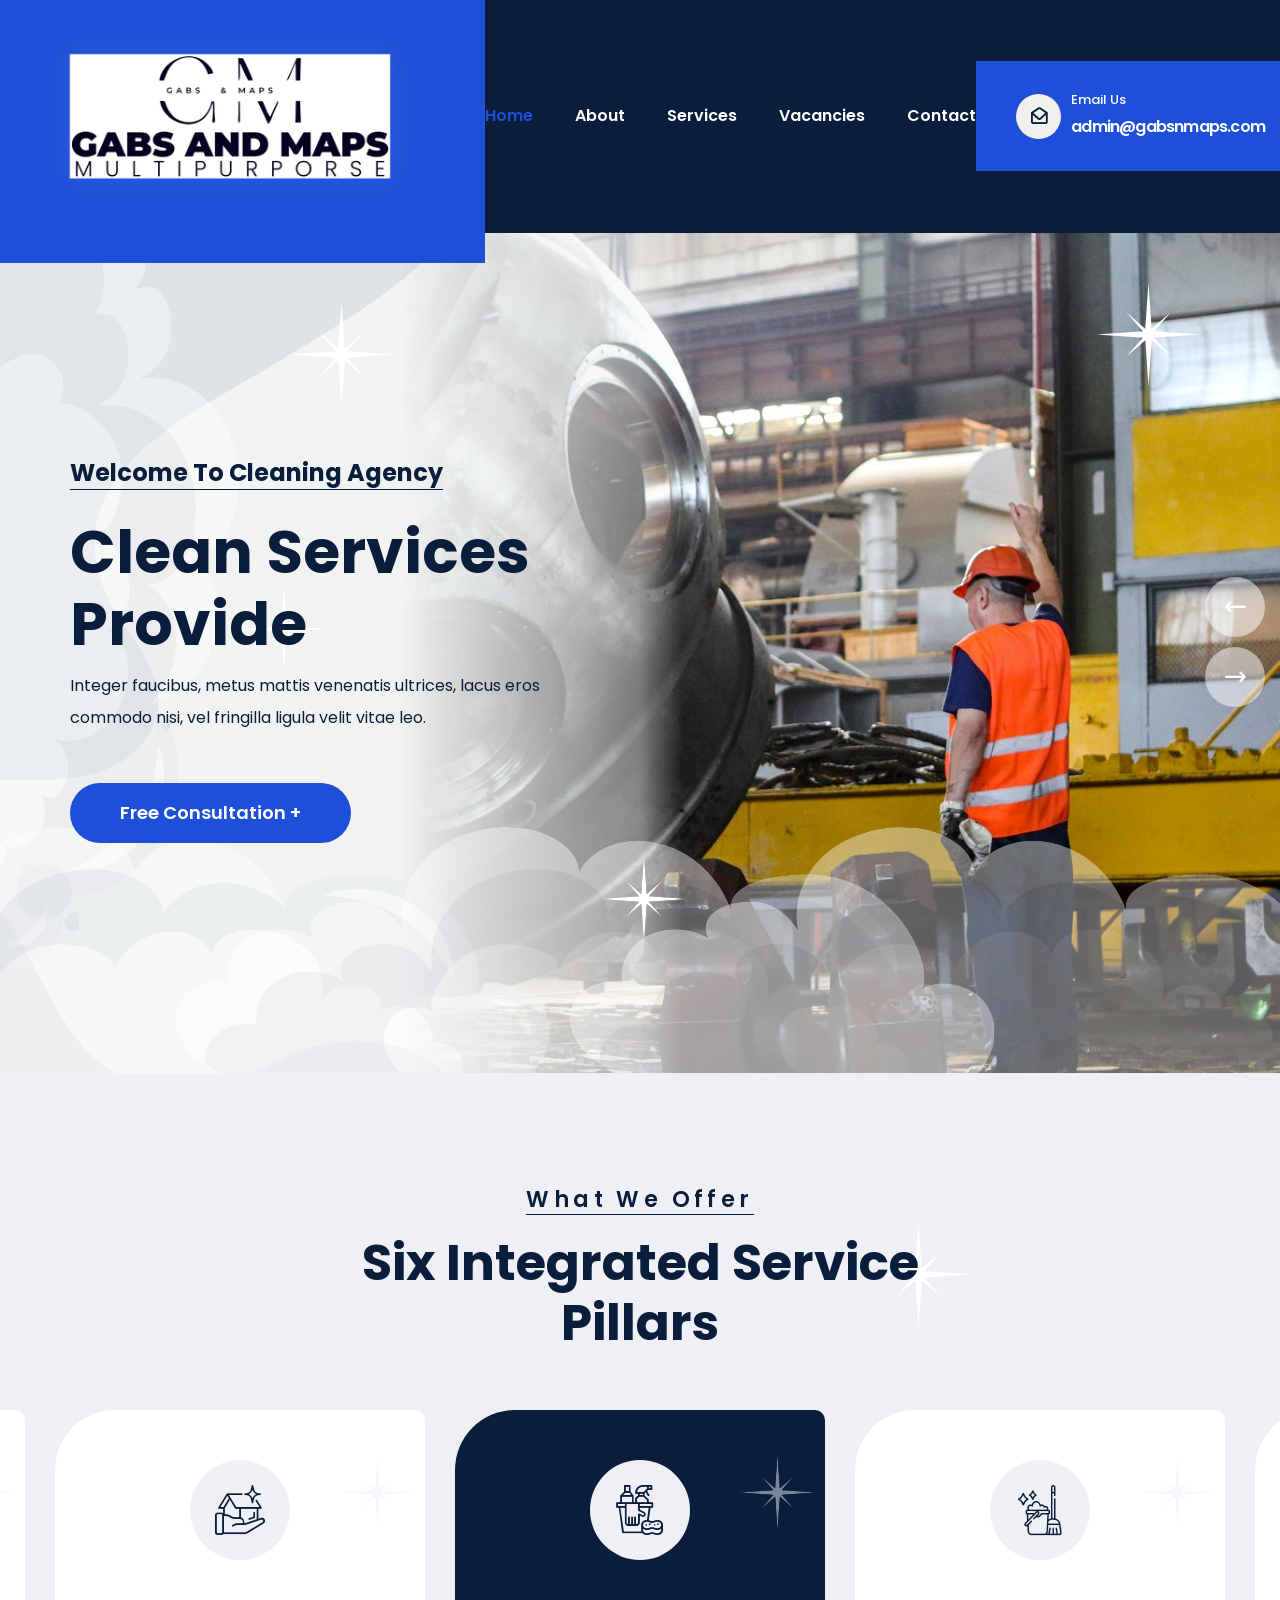
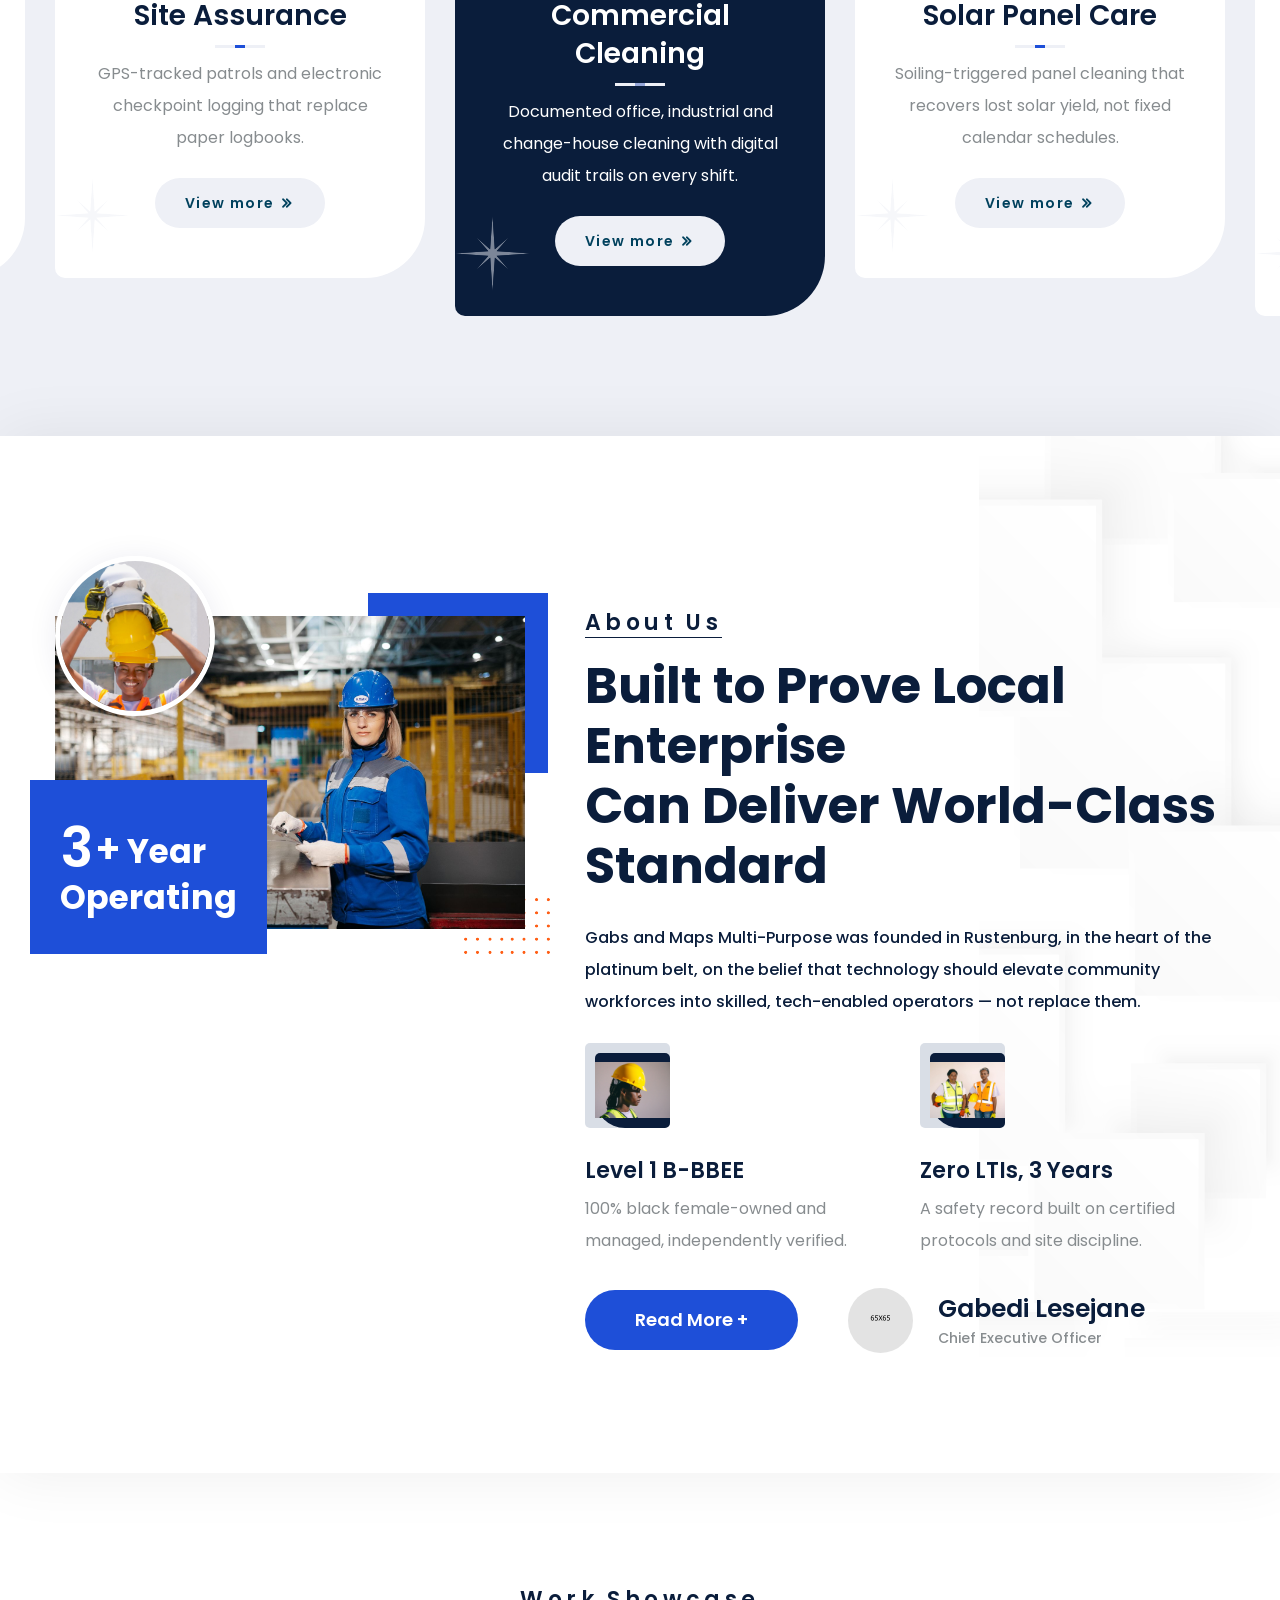
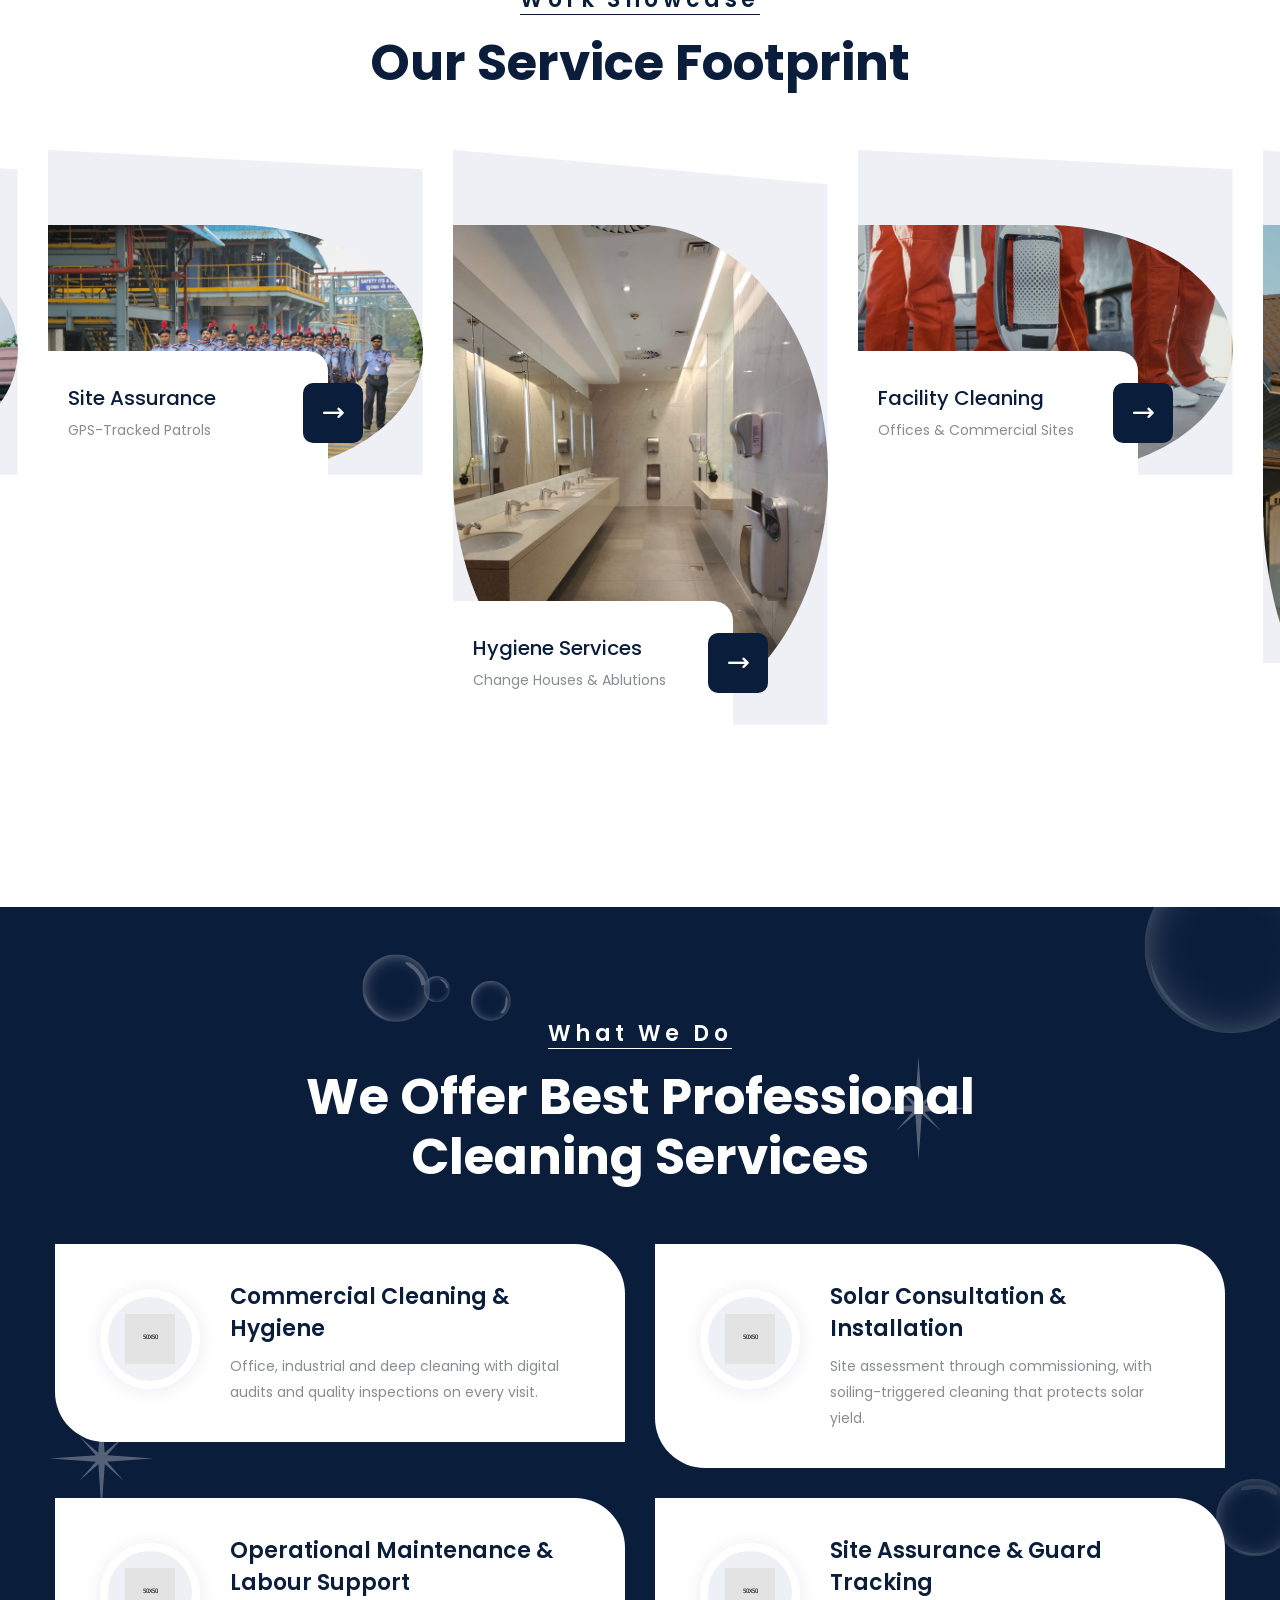
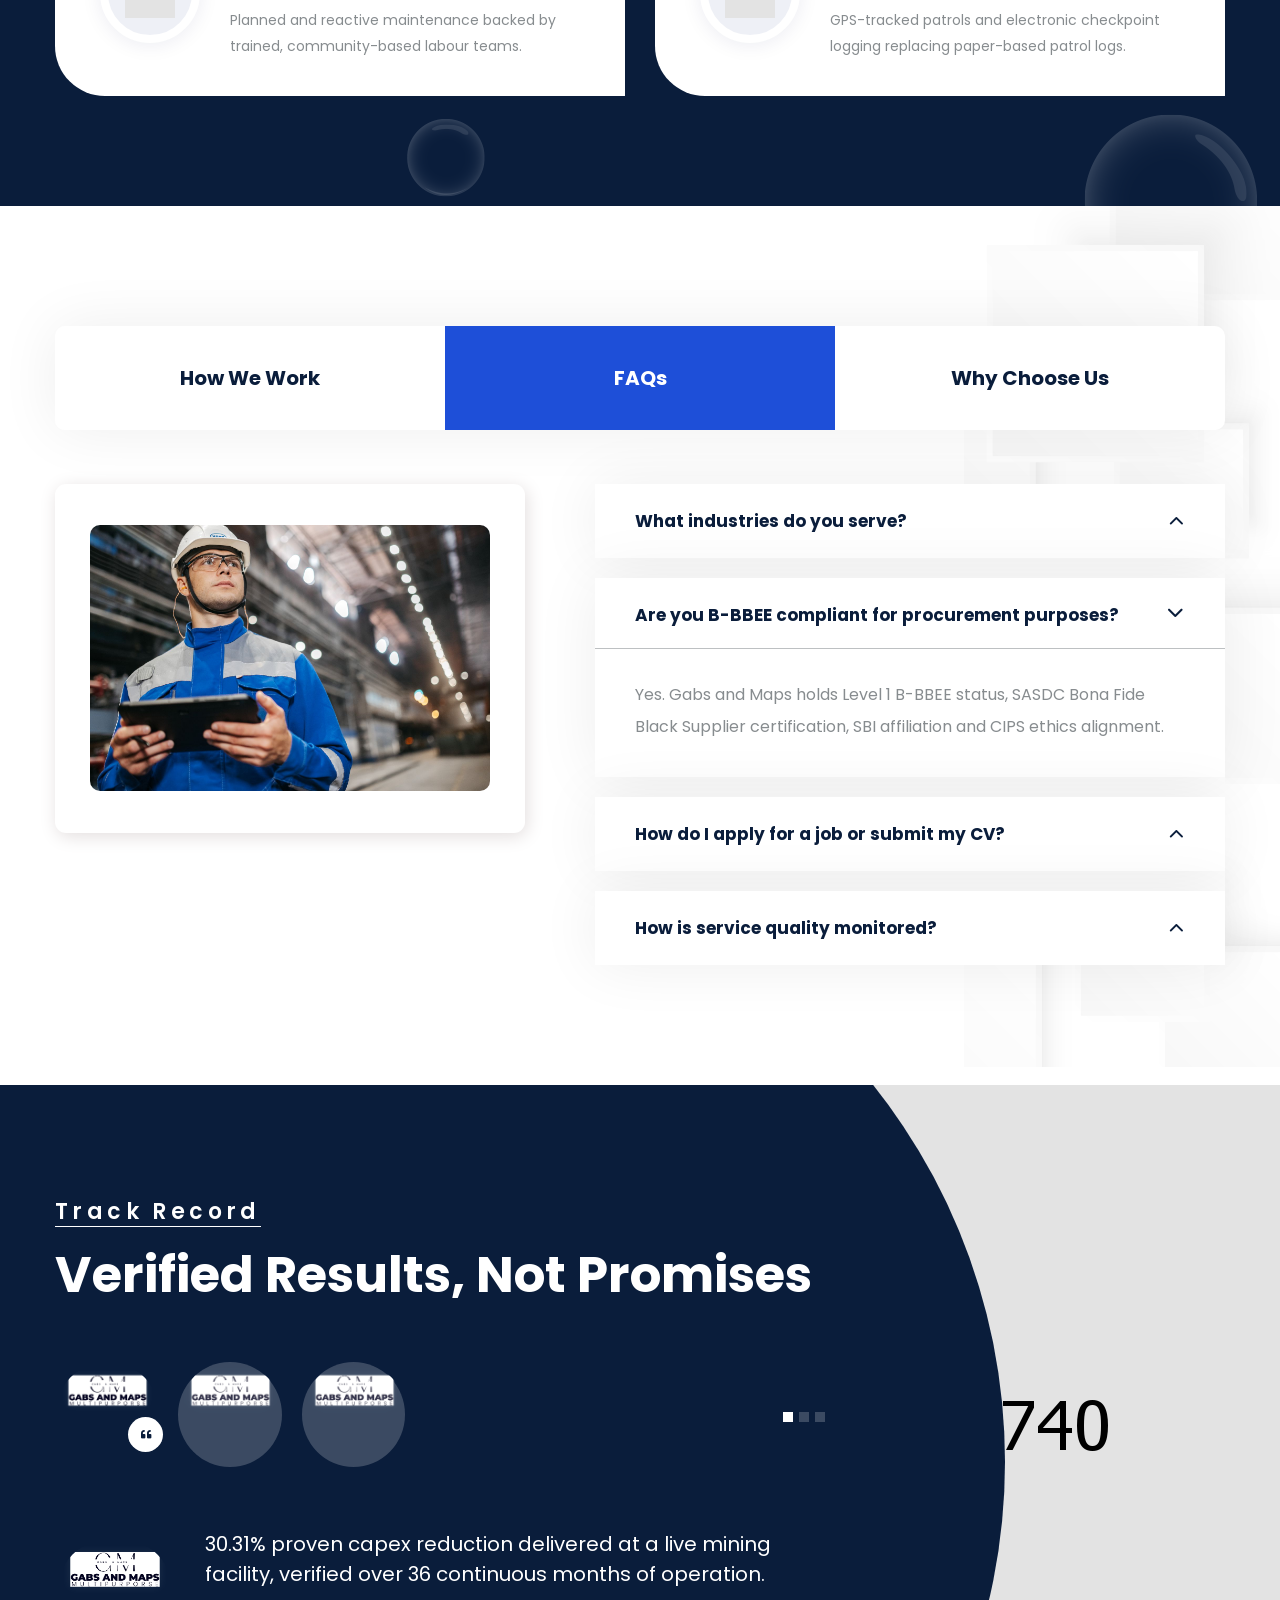
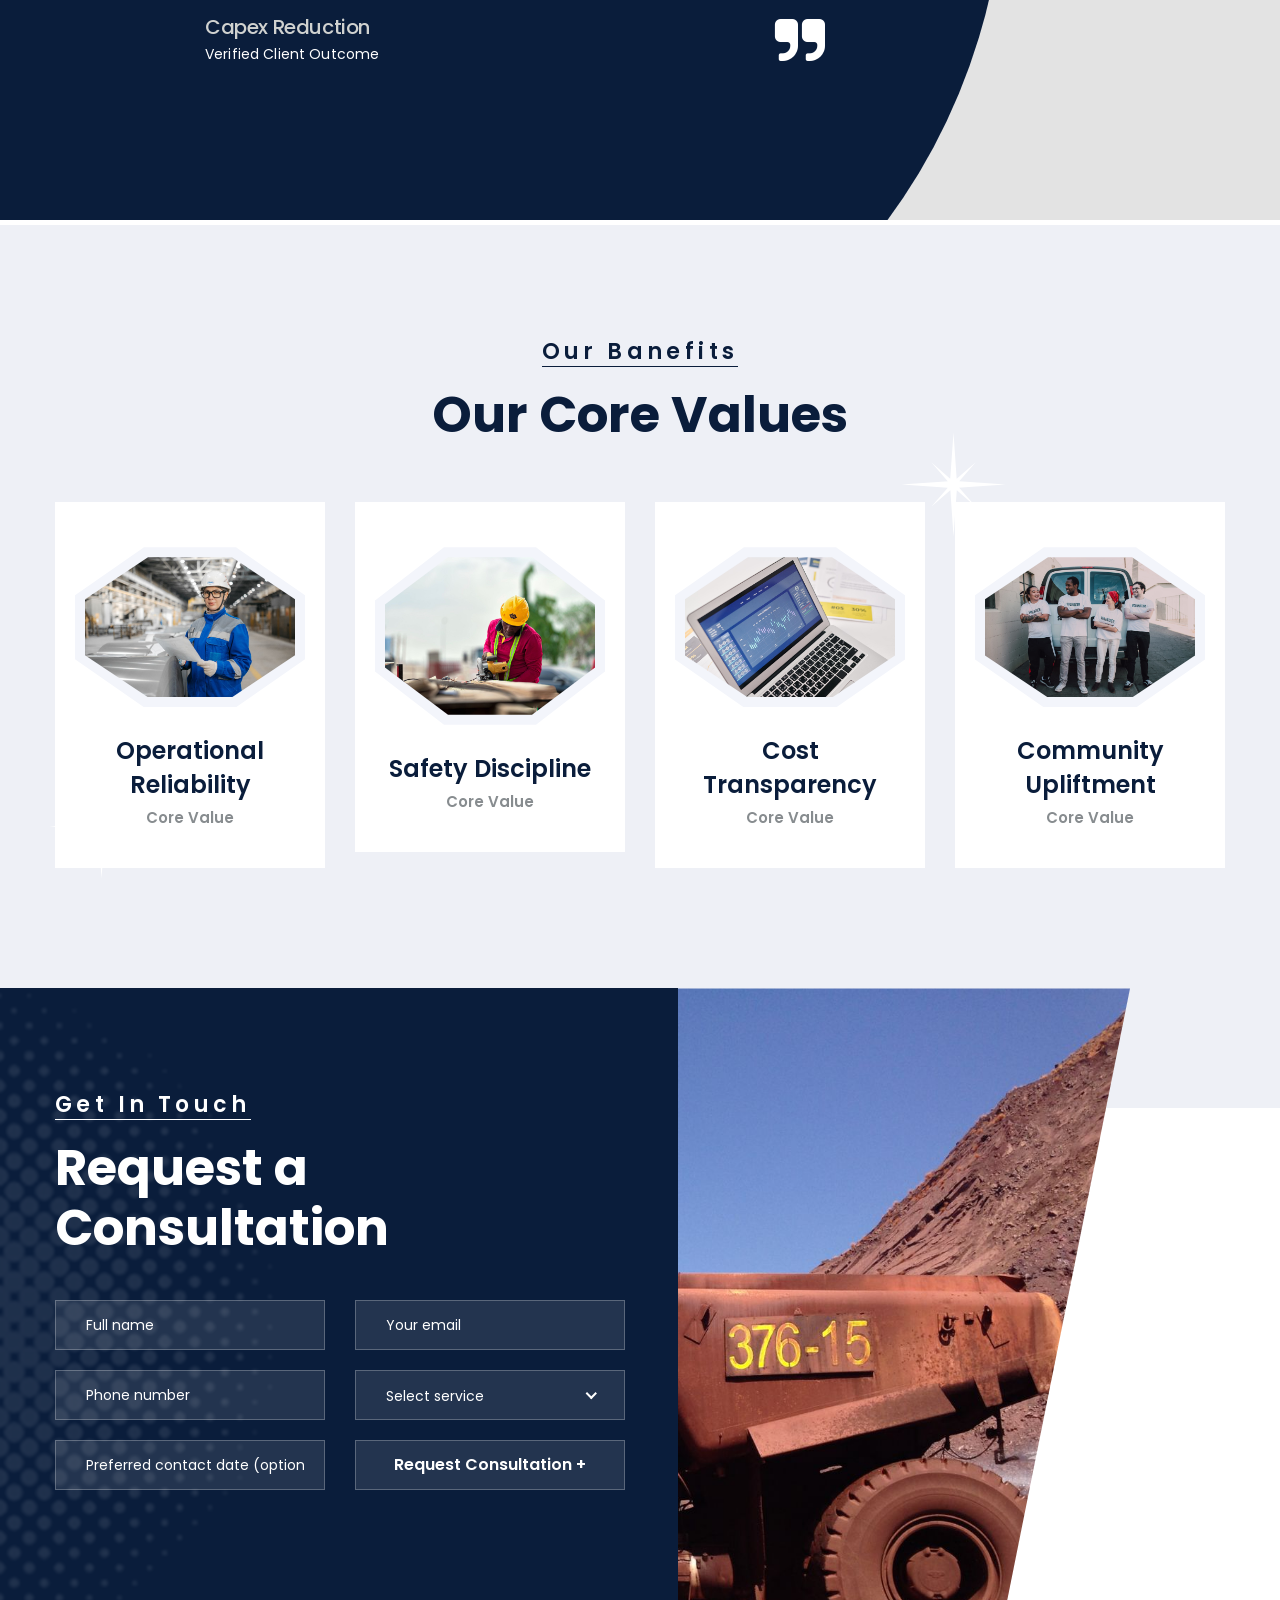
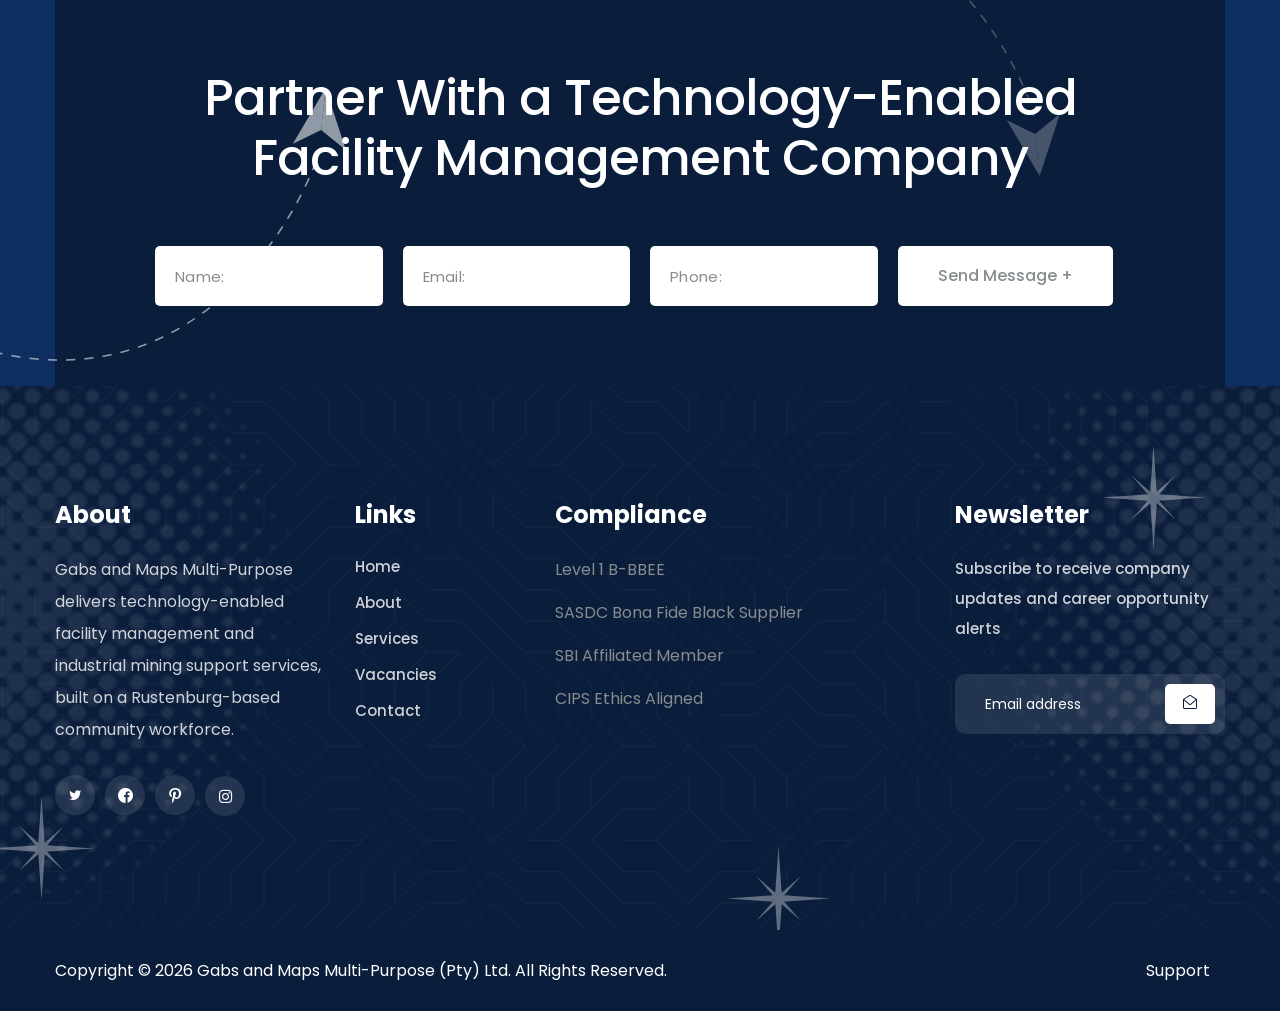
==== commit 86342990: "Add Vacancies/Careers page for job applications New vacancies.html matches the existing page style (" ====
--- a/index.html
+++ b/index.html
@@ -124,6 +124,7 @@
                                             <li class="current"><a href="index.html">Home</a></li>
                                             <li><a href="about.html">About</a></li>
                                             <li><a href="services.html">Services</a></li>
+                                            <li><a href="vacancies.html">Vacancies</a></li>
                                             <li><a href="contact.html">Contact</a></li>
                                         </ul>
                                     </div>
@@ -1491,6 +1492,7 @@
                                     <li><a href="index.html">Home</a></li>
                                     <li><a href="about.html">About</a></li>
                                     <li><a href="services.html">Services</a></li>
+                                    <li><a href="vacancies.html">Vacancies</a></li>
                                     <li><a href="contact.html">Contact</a></li>
                                 </ul>
                             </div>
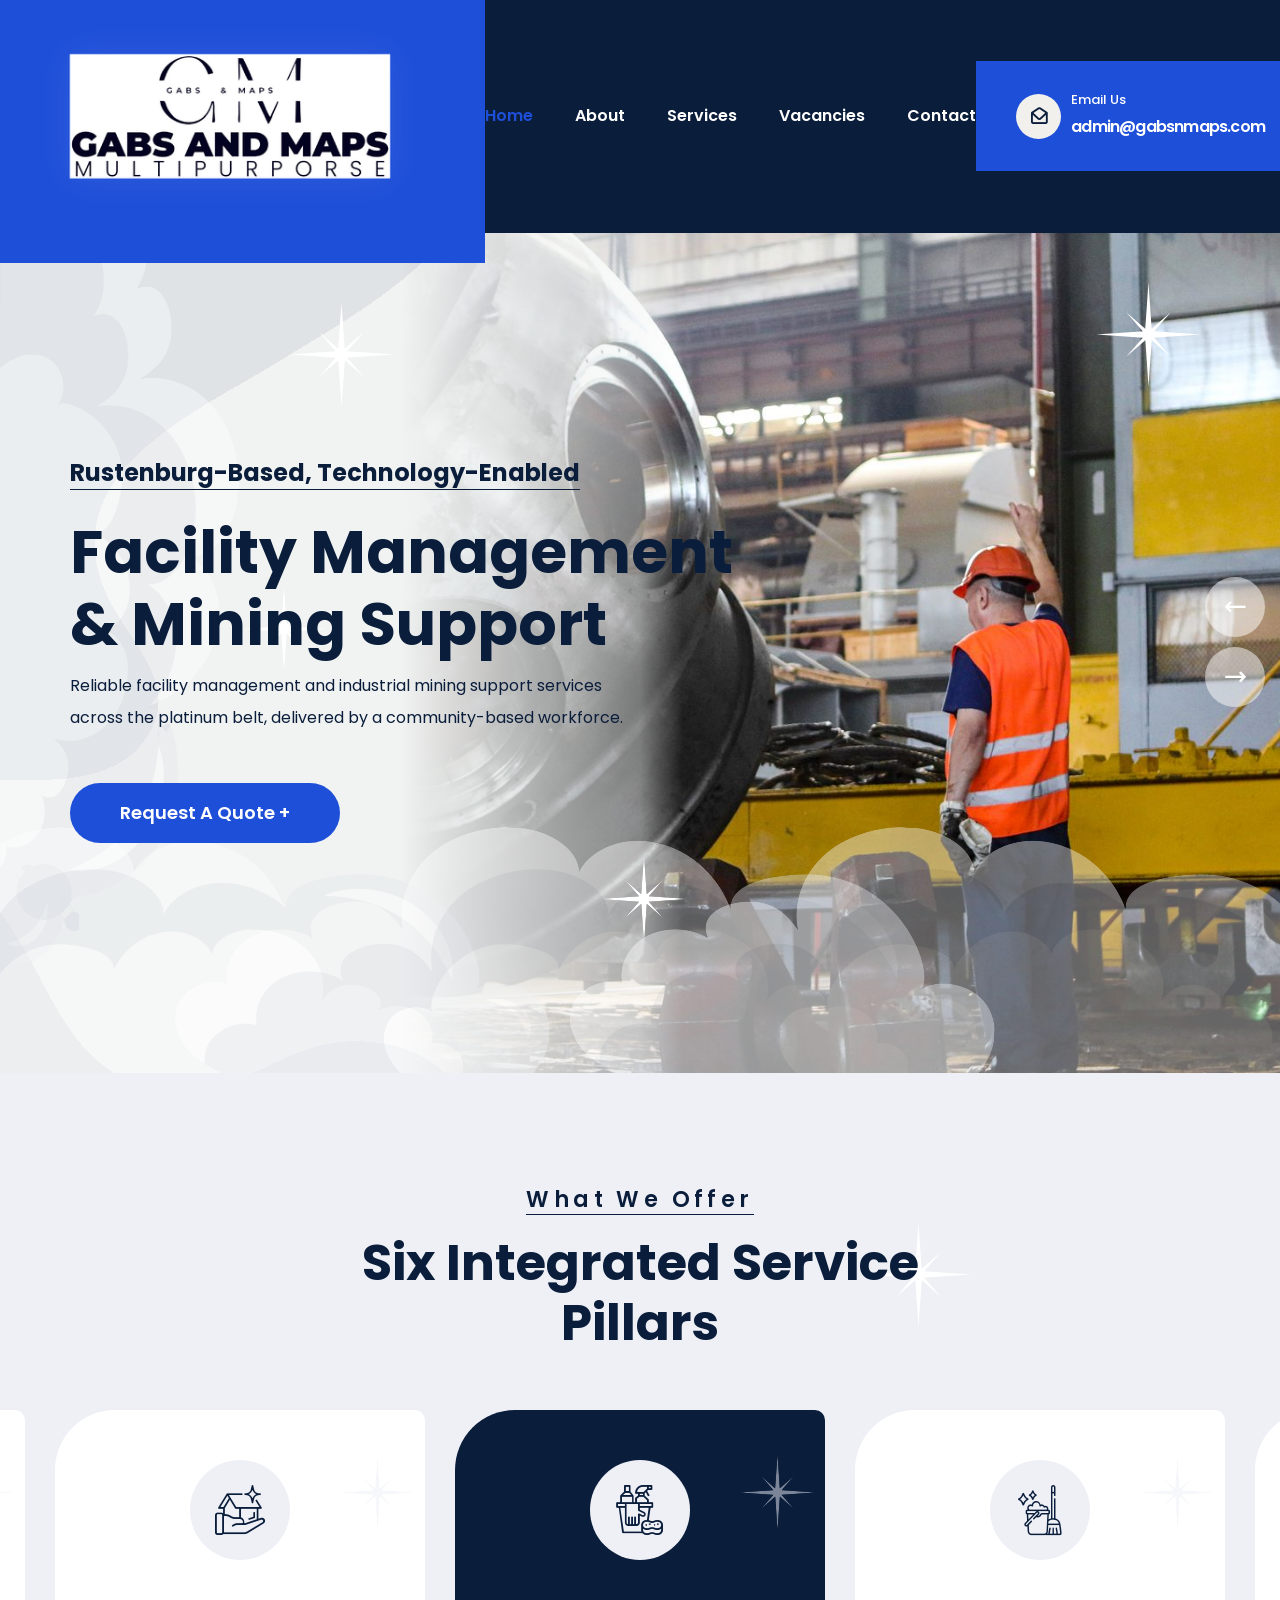
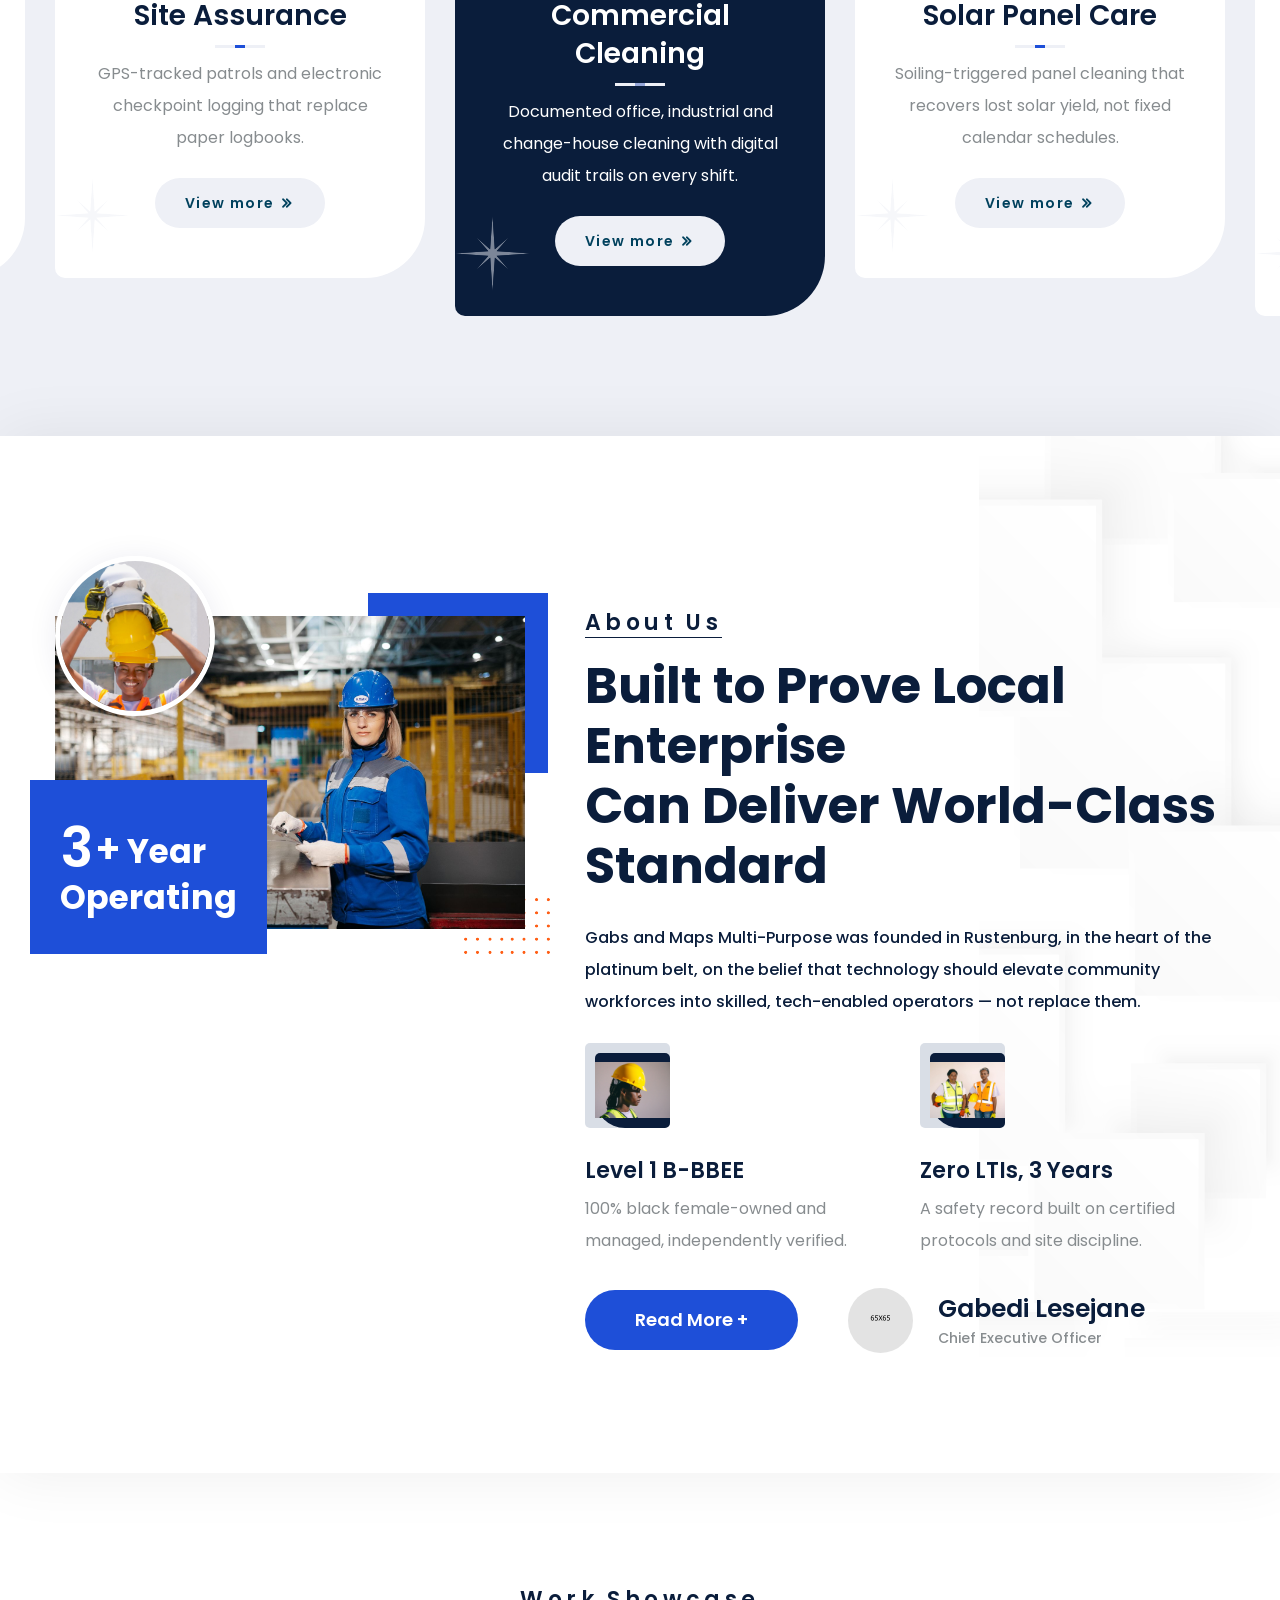
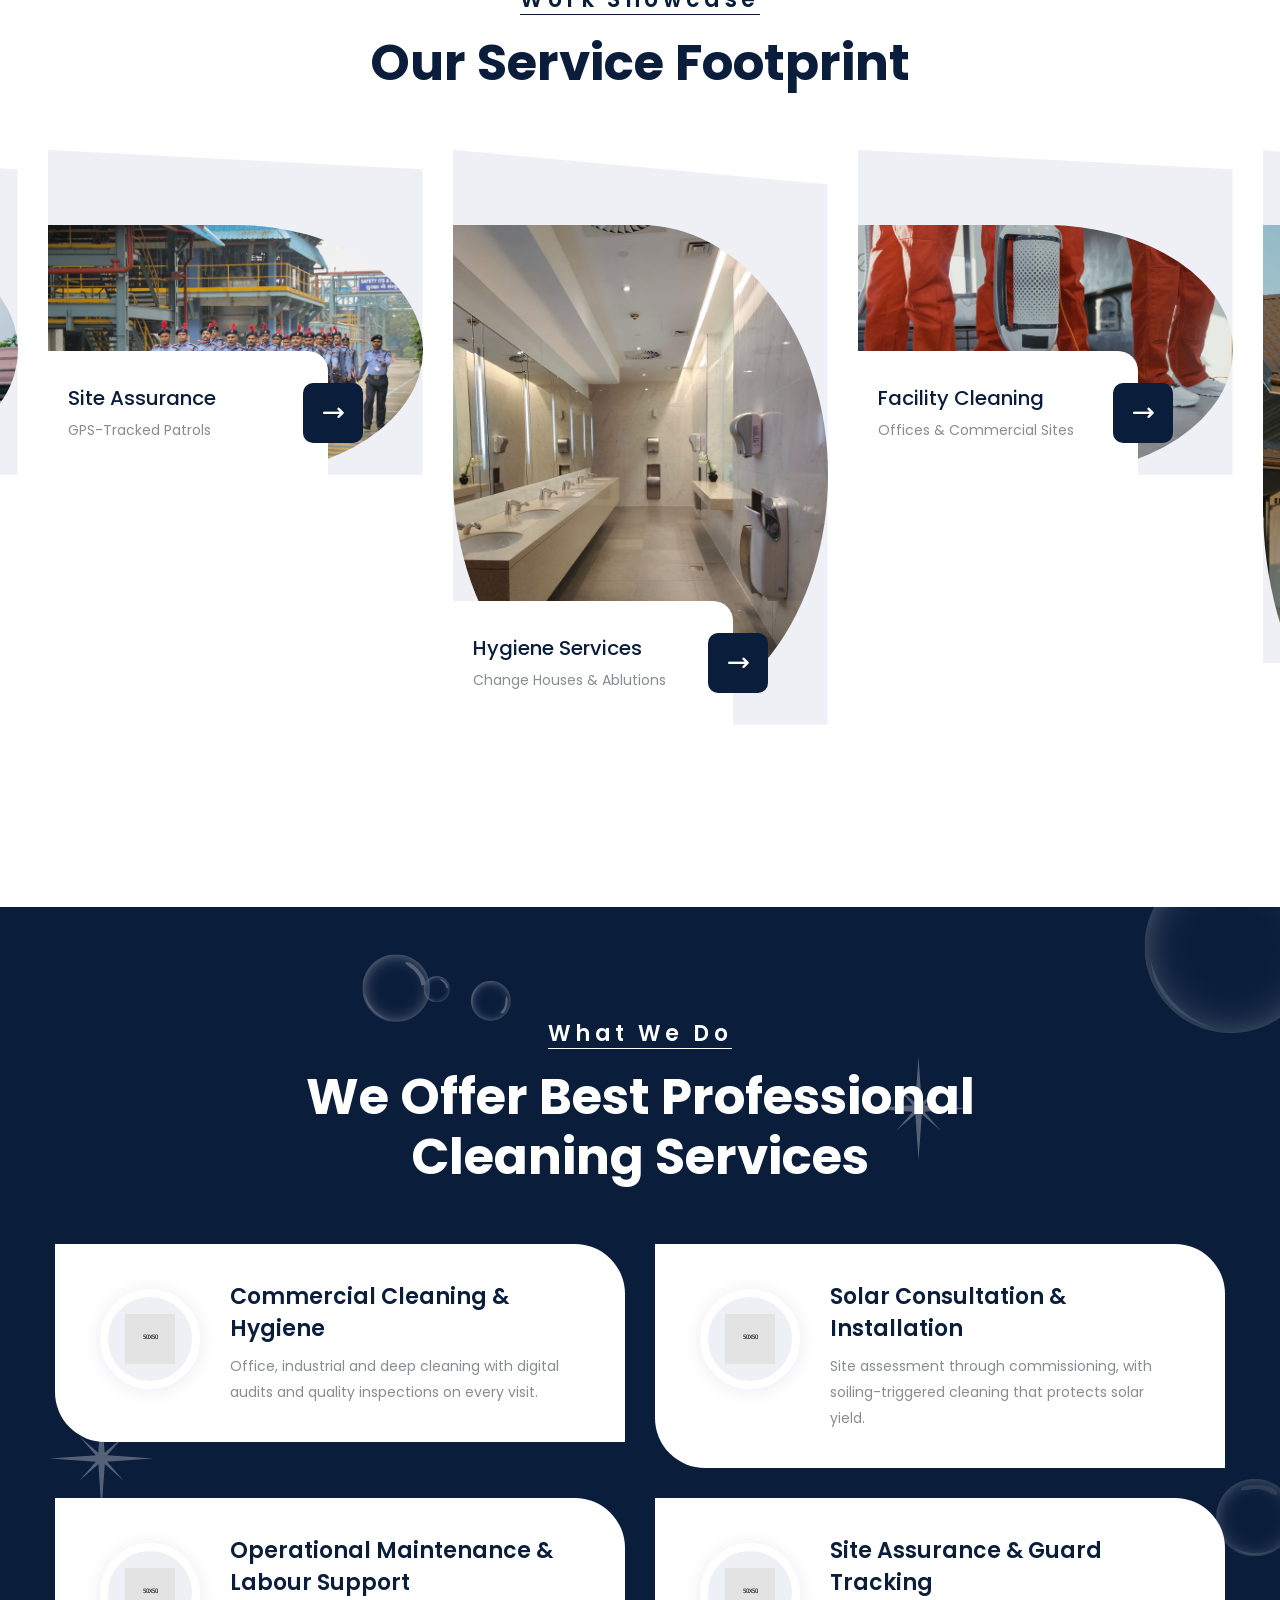
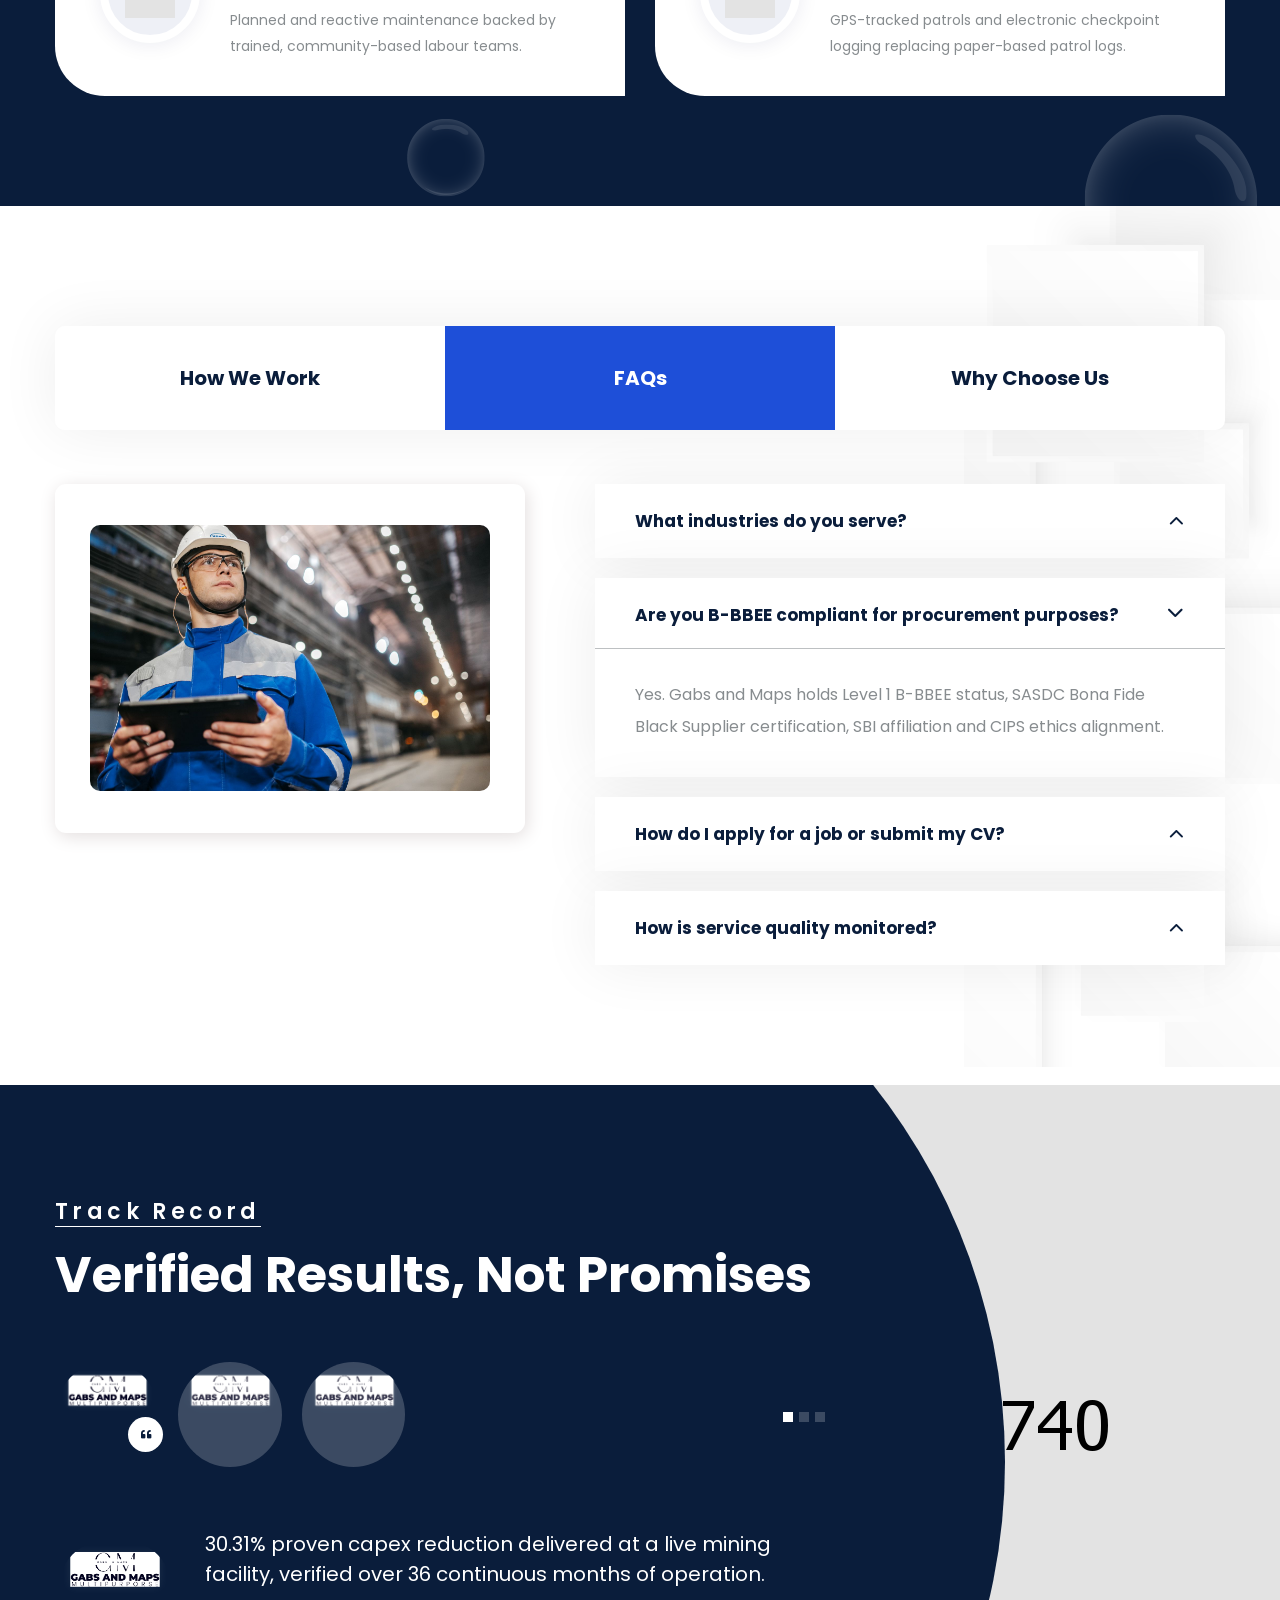
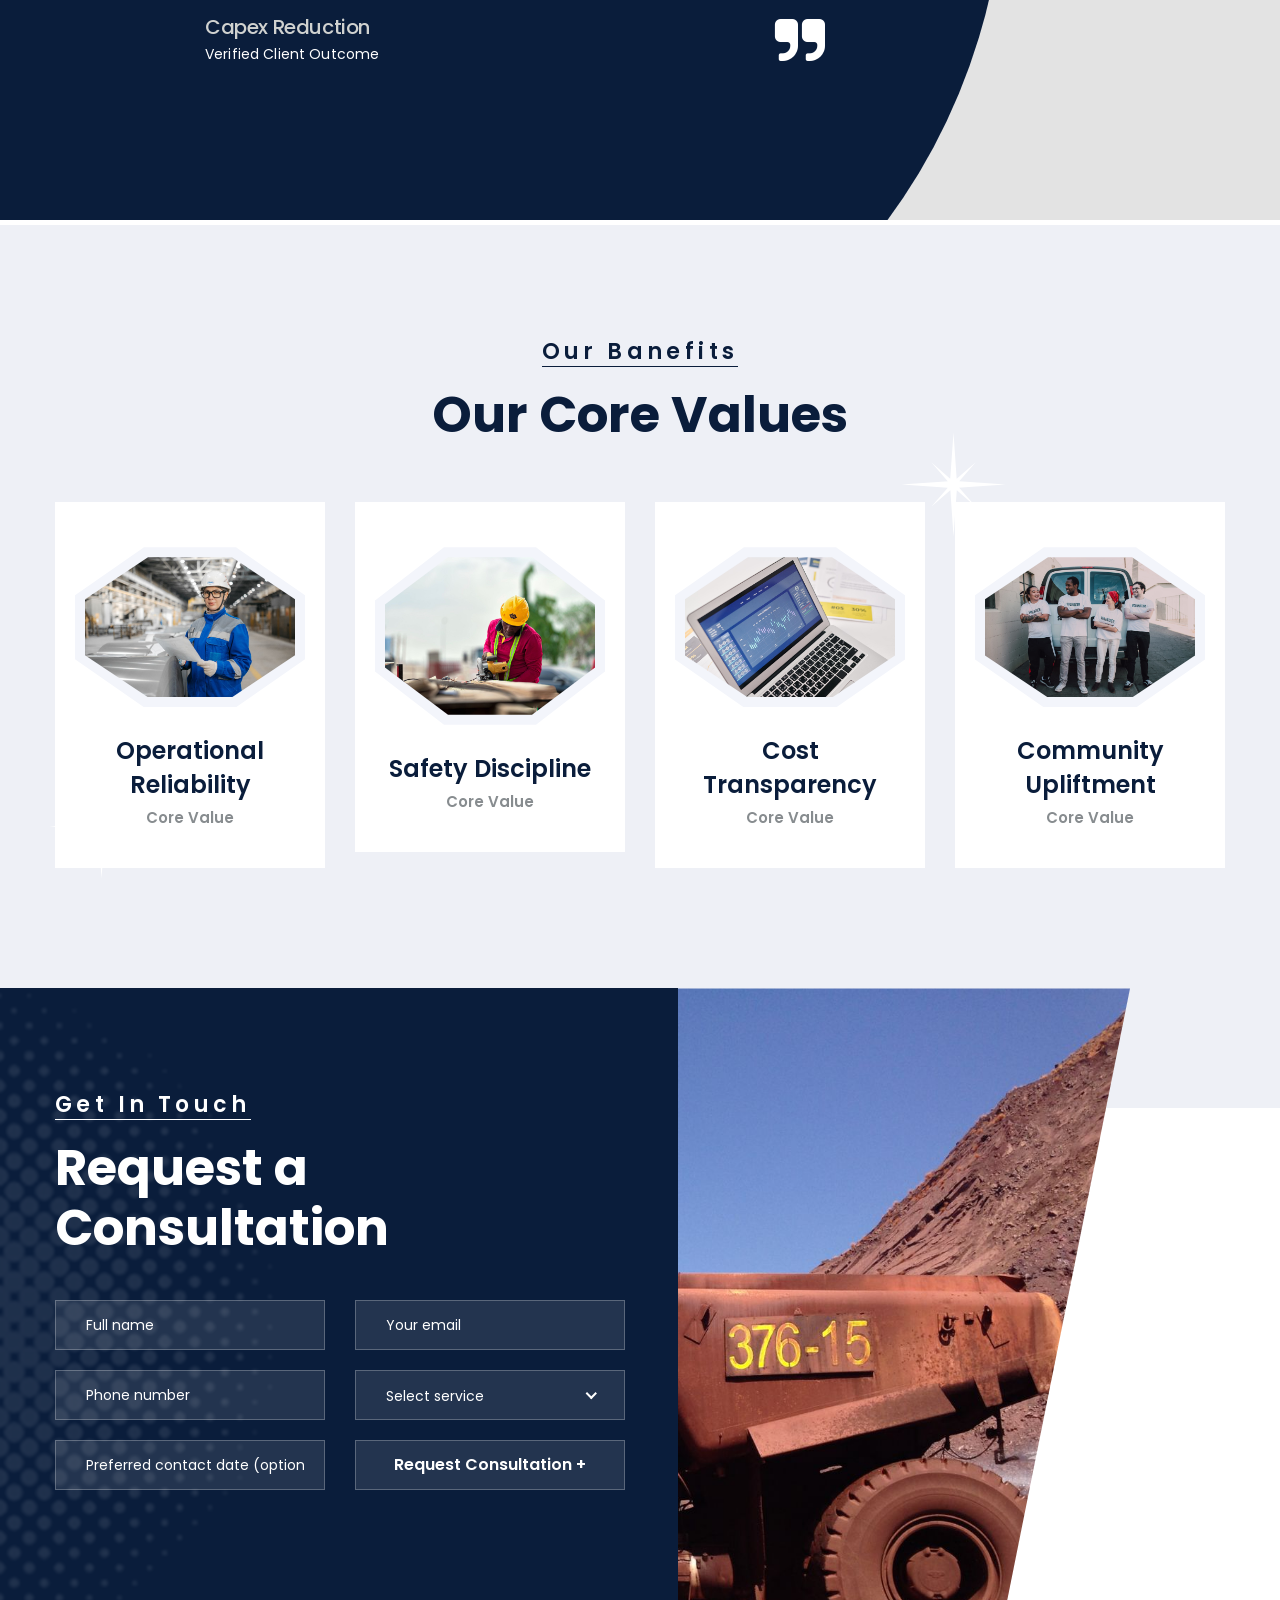
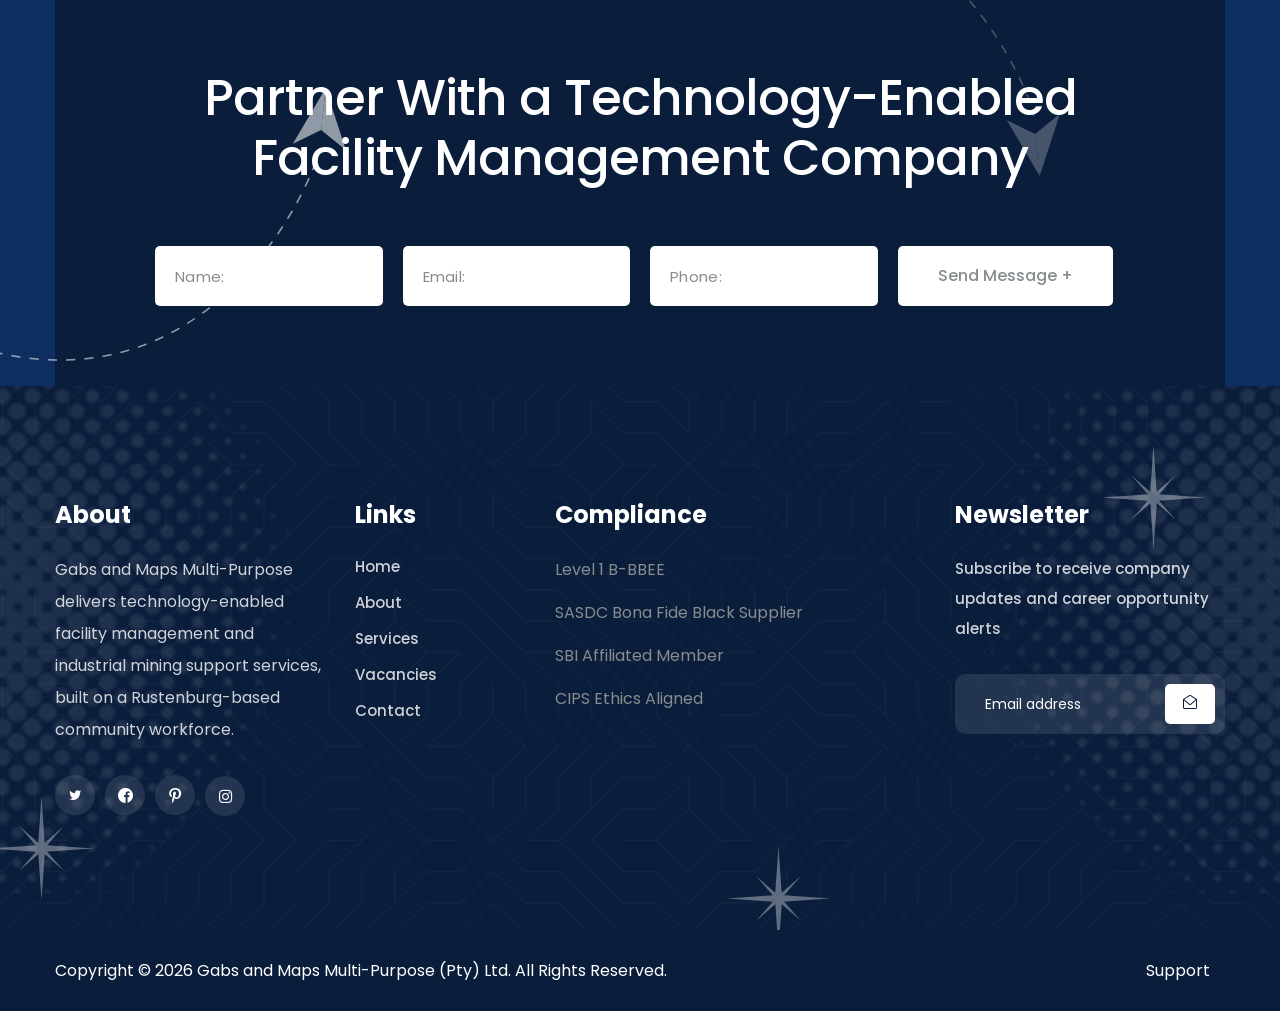
==== commit e1b38263: "Replace hero slider demo copy with real service messaging Swaps out leftover template text ("Welcome" ====
--- a/index.html
+++ b/index.html
@@ -194,19 +194,18 @@
                         <div class="container">
                             <div class="main-slider-two__content">
                                 <div class="tagline">
-                                    <p>Welcome To Cleaning Agency</p>
+                                    <p>Rustenburg-Based, Technology-Enabled</p>
                                 </div>
                                 <div class="title">
-                                    <h2>Clean Services <br> Provide </h2>
+                                    <h2>Facility Management <br> &amp; Mining Support</h2>
                                 </div>
                                 <div class="text">
-                                    <p>Integer faucibus, metus mattis venenatis ultrices, lacus eros <br> commodo nisi,
-                                        vel
-                                        fringilla ligula velit vitae leo.</p>
+                                    <p>Reliable facility management and industrial mining support services <br>
+                                        across the platinum belt, delivered by a community-based workforce.</p>
                                 </div>
                                 <div class="btn-box">
                                     <a class="thm-btn" href="contact.html">
-                                        <span class="txt">Free Consultation +</span>
+                                        <span class="txt">Request A Quote +</span>
                                     </a>
                                 </div>
                             </div>
@@ -233,19 +232,18 @@
                         <div class="container">
                             <div class="main-slider-two__content">
                                 <div class="tagline">
-                                    <p>Welcome To Cleaning Agency</p>
+                                    <p>Trusted Maintenance &amp; Compliance</p>
                                 </div>
                                 <div class="title">
-                                    <h2>Clean Services <br> Provide </h2>
+                                    <h2>Predictive Maintenance <br> &amp; Site Assurance</h2>
                                 </div>
                                 <div class="text">
-                                    <p>Integer faucibus, metus mattis venenatis ultrices, lacus eros <br> commodo nisi,
-                                        vel
-                                        fringilla ligula velit vitae leo.</p>
+                                    <p>From plant maintenance to GPS-tracked site assurance, we keep <br>
+                                        your facilities safe, compliant and running without interruption.</p>
                                 </div>
                                 <div class="btn-box">
-                                    <a class="thm-btn" href="contact.html">
-                                        <span class="txt">Free Consultation +</span>
+                                    <a class="thm-btn" href="services.html">
+                                        <span class="txt">Our Services +</span>
                                     </a>
                                 </div>
                             </div>
@@ -272,19 +270,18 @@
                         <div class="container">
                             <div class="main-slider-two__content">
                                 <div class="tagline">
-                                    <p>Welcome To Cleaning Agency</p>
+                                    <p>Level 1 B-BBEE Certified</p>
                                 </div>
                                 <div class="title">
-                                    <h2>Clean Services <br> Provide </h2>
+                                    <h2>Cleaning, Solar <br> &amp; Beyond</h2>
                                 </div>
                                 <div class="text">
-                                    <p>Integer faucibus, metus mattis venenatis ultrices, lacus eros <br> commodo nisi,
-                                        vel
-                                        fringilla ligula velit vitae leo.</p>
+                                    <p>Commercial cleaning and solar installation &amp; maintenance, <br>
+                                        backed by verified cost savings and zero lost-time injuries.</p>
                                 </div>
                                 <div class="btn-box">
-                                    <a class="thm-btn" href="contact.html">
-                                        <span class="txt">Free Consultation +</span>
+                                    <a class="thm-btn" href="vacancies.html">
+                                        <span class="txt">Join Our Team +</span>
                                     </a>
                                 </div>
                             </div>
